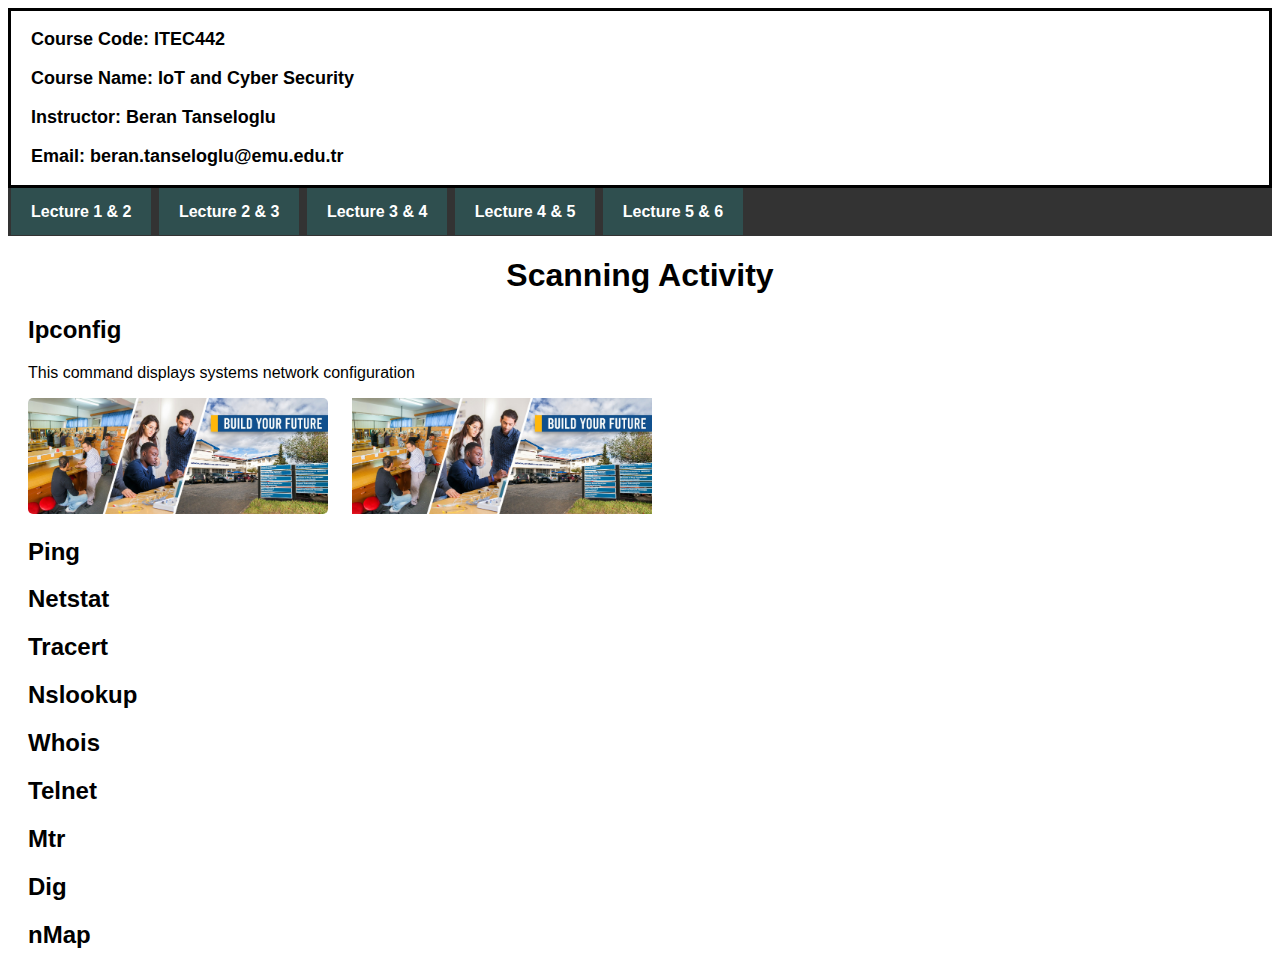
==== index.html @ a122c22b "add" ====
<!DOCTYPE html>
<html lang="en">

<head>
    <meta charset="UTF-8">
    <meta http-equiv="X-UA-Compatible" content="IE=edge">
    <meta name="viewport" content="width=device-width, initial-scale=1.0">
    <title>IoT and Security</title>
    <link rel="stylesheet" href="style.css">
</head>

<body>
    <div class="header">
        <p>Course Code: ITEC442</p>
        <p>Course Name: IoT and Cyber Security</p>
        <p>Instructor: Beran Tanseloglu</p>
        <p>Email: beran.tanseloglu@emu.edu.tr</p>
    </div>
    <div class="navbar">
        <ul>
            <li><a href="index.html"> Lecture 1 & 2</a></li>
            <li><a href="lecture2_3.html"> Lecture 2 & 3</a></li>
            <li><a href="lecture3_4.html"> Lecture 3 & 4</a></li>
            <li><a href="lecture4_5.html"> Lecture 4 & 5</a></li>
            <li><a href="lecture5_6.html"> Lecture 5 & 6</a></li>

        </ul>
    </div>



    <center><h1>Scanning Activity</h1></center>
    <h2>Ipconfig</h2>
    <p>This command displays systems network configuration</p>
    
    <img id="myImg" src="a.jpeg" alt="Snow" style="width:100%;max-width:300px">
    <img id="myIm" src="a.jpeg" alt="Snow" style="width:100%;max-width:300px">

    <h2>Ping</h2>

    <h2>Netstat</h2>

    <h2>Tracert</h2>

    <h2>Nslookup</h2>

    <h2>Whois</h2>

    <h2>Telnet</h2>

    <h2>Mtr</h2>

    <h2>Dig</h2>

    <h2>nMap</h2>

    <!-- The Modal -->
    <div id="myModal" class="modal">
        <span class="close">&times;</span>
        <img class="modal-content" id="img01">
        <div id="caption"></div>
    </div>

    <script>
        // Get the modal
        var modal = document.getElementById("myModal");

        // Get the image and insert it inside the modal - use its "alt" text as a caption
        var img = document.getElementById("myImg");
        var img1 = document.getElementById("myIm");
        var modalImg = document.getElementById("img01");
        var captionText = document.getElementById("caption");
        img.onclick = function () {
            modal.style.display = "block";
            modalImg.src = this.src;
            captionText.innerHTML = this.alt;
        }

        // Get the <span> element that closes the modal
        var span = document.getElementsByClassName("close")[0];

        // When the user clicks on <span> (x), close the modal
        span.onclick = function () {
            modal.style.display = "none";
        }
    </script>



</body>

</html>
---- style.css ----
body{
    background-color: #fff;
    font-family: Arial, Helvetica, sans-serif;
}

.header{
    text-align: left;
    border: solid;
    font-weight: bold;
    font-size: large;
}

h2{
    margin-left: 20px;
}

p {
    margin-left: 20px;
}

img {
    margin-left: 20px;
}

ul{
    list-style-type: none;
    margin: 0;
    padding: 0;
    overflow: hidden;
    background-color: #333;
    padding-top: 15px;
    padding-bottom: 15px;
    
    
}

ul li{
    display: inline;
    text-align: center;
   
   
}

li a{  
   color: #fff;
   text-decoration: none;
   font-weight: bold;
   margin-left: 3px;
   background-color: darkslategrey;
   padding: 15px 20px 15px 20px;
   
    
}

li a:hover{  
  color: gray;
  
  
   
}


    
#myImg {
  border-radius: 5px;
  cursor: pointer;
  transition: 0.3s;
}

#myImg:hover {opacity: 0.7;}

/* The Modal (background) */
.modal {
  display: none; /* Hidden by default */
  position: fixed; /* Stay in place */
  z-index: 1; /* Sit on top */
  padding-top: 100px; /* Location of the box */
  left: 0;
  top: 0;
  width: 100%; /* Full width */
  height: 100%; /* Full height */
  overflow: auto; /* Enable scroll if needed */
  background-color: rgb(0,0,0); /* Fallback color */
  background-color: rgba(0,0,0,0.9); /* Black w/ opacity */
}

/* Modal Content (image) */
.modal-content {
  margin: auto;
  display: block;
  width: 80%;
  max-width: 700px;
}

/* Caption of Modal Image */
#caption {
  margin: auto;
  display: block;
  width: 80%;
  max-width: 700px;
  text-align: center;
  color: #ccc;
  padding: 10px 0;
  height: 150px;
}

/* Add Animation */
.modal-content, #caption {  
  -webkit-animation-name: zoom;
  -webkit-animation-duration: 0.6s;
  animation-name: zoom;
  animation-duration: 0.6s;
}

@-webkit-keyframes zoom {
  from {-webkit-transform:scale(0)} 
  to {-webkit-transform:scale(1)}
}

@keyframes zoom {
  from {transform:scale(0)} 
  to {transform:scale(1)}
}

/* The Close Button */
.close {
  position: absolute;
  top: 15px;
  right: 35px;
  color: #f1f1f1;
  font-size: 40px;
  font-weight: bold;
  transition: 0.3s;
}

.close:hover,
.close:focus {
  color: #bbb;
  text-decoration: none;
  cursor: pointer;
}

/* 100% Image Width on Smaller Screens */
@media only screen and (max-width: 700px){
  .modal-content {
    width: 100%;
  }
}
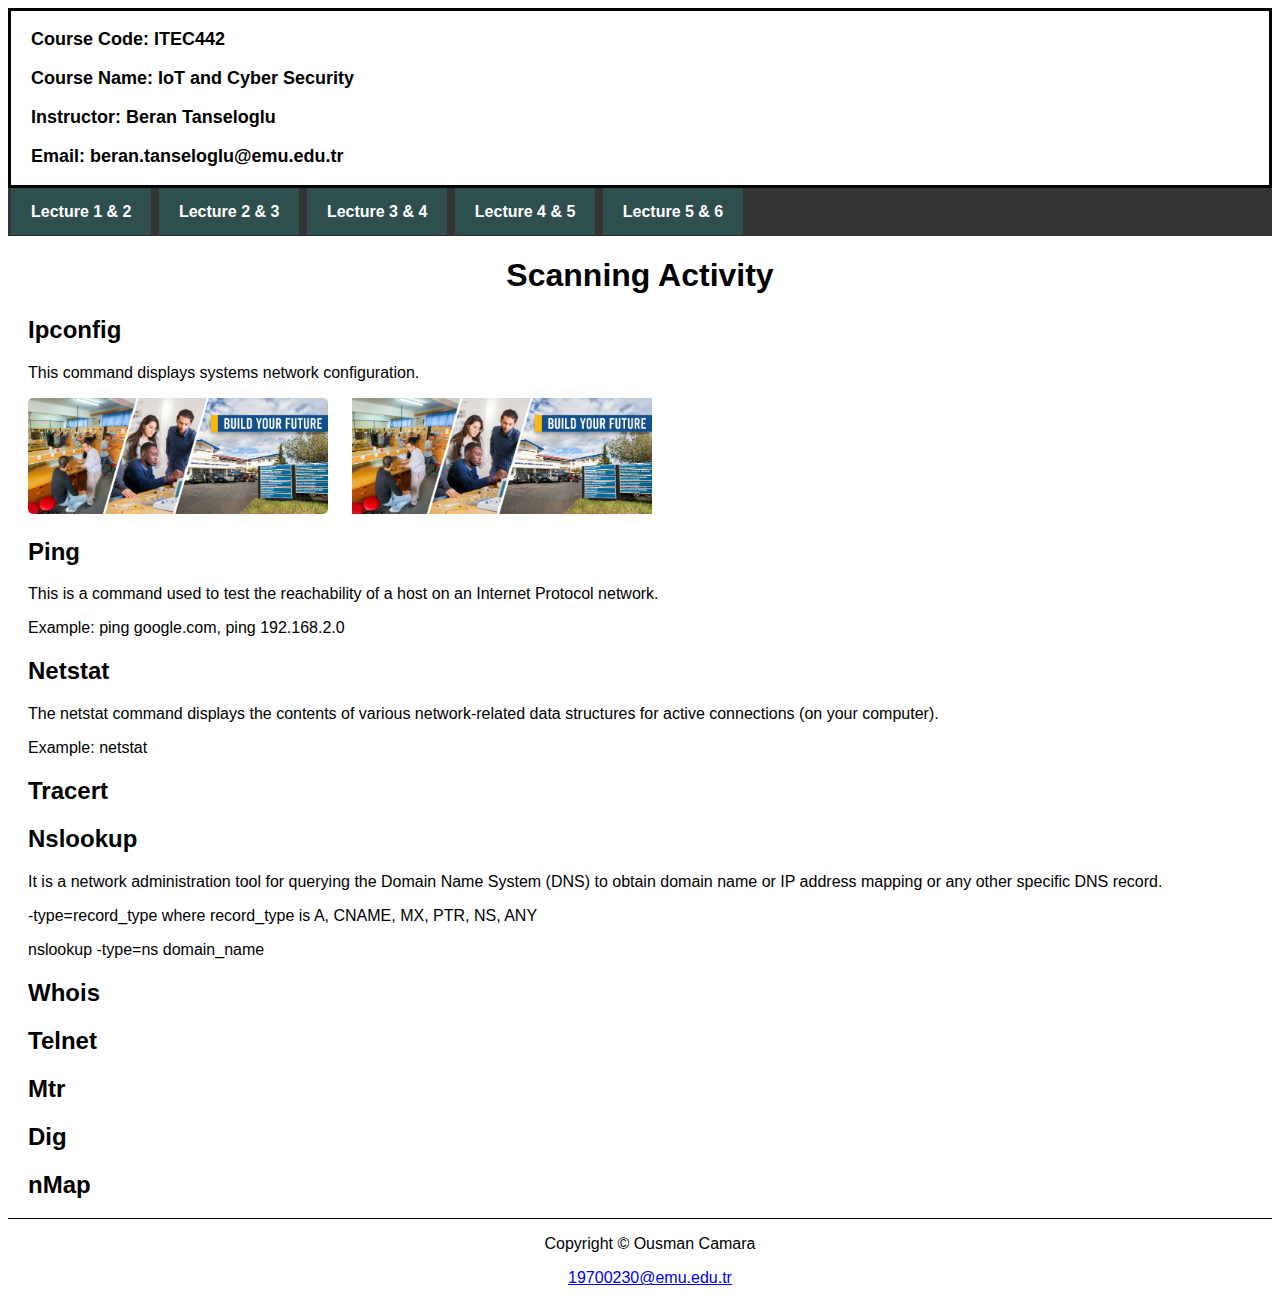
==== commit 3c98e7c7: "add" ====
--- a/index.html
+++ b/index.html
@@ -5,7 +5,7 @@
     <meta charset="UTF-8">
     <meta http-equiv="X-UA-Compatible" content="IE=edge">
     <meta name="viewport" content="width=device-width, initial-scale=1.0">
-    <title>IoT and Security</title>
+    <title>IoT and Cyber Security</title>
     <link rel="stylesheet" href="style.css">
 </head>
 
@@ -31,18 +31,25 @@
 
     <center><h1>Scanning Activity</h1></center>
     <h2>Ipconfig</h2>
-    <p>This command displays systems network configuration</p>
+    <p>This command displays systems network configuration.</p>
     
     <img id="myImg" src="a.jpeg" alt="Snow" style="width:100%;max-width:300px">
     <img id="myIm" src="a.jpeg" alt="Snow" style="width:100%;max-width:300px">
 
     <h2>Ping</h2>
+    <p> This is a command used to test the reachability of a host on an Internet Protocol network.</p>
+    <p>Example: ping google.com, ping 192.168.2.0</p>
 
     <h2>Netstat</h2>
+    <p>The netstat command displays the contents of various network-related data structures for active connections (on your computer).</p>
+    <p>Example: netstat</p>
 
     <h2>Tracert</h2>
 
     <h2>Nslookup</h2>
+    <p>It is a network administration tool for querying the Domain Name System (DNS) to obtain domain name or IP address mapping or any other specific DNS record.</p>
+    <p> -type=record_type where record_type is A, CNAME, MX, PTR, NS, ANY</p>
+    <p>nslookup -type=ns domain_name </p>
 
     <h2>Whois</h2>
 
@@ -54,12 +61,18 @@
 
     <h2>nMap</h2>
 
-    <!-- The Modal -->
+
     <div id="myModal" class="modal">
         <span class="close">&times;</span>
         <img class="modal-content" id="img01">
         <div id="caption"></div>
     </div>
+
+    <footer>
+        <center> <p> Copyright <span>&copy</span> Ousman Camara</p>
+<p><a href="mailto:19700230@emu.edu.tr"> 19700230@emu.edu.tr</a></p>
+        </center>
+    </footer>
 
     <script>
         // Get the modal
--- a/style.css
+++ b/style.css
@@ -20,6 +20,10 @@
 
 img {
     margin-left: 20px;
+}
+
+footer{
+  border-top: solid 1px;
 }
 
 ul{
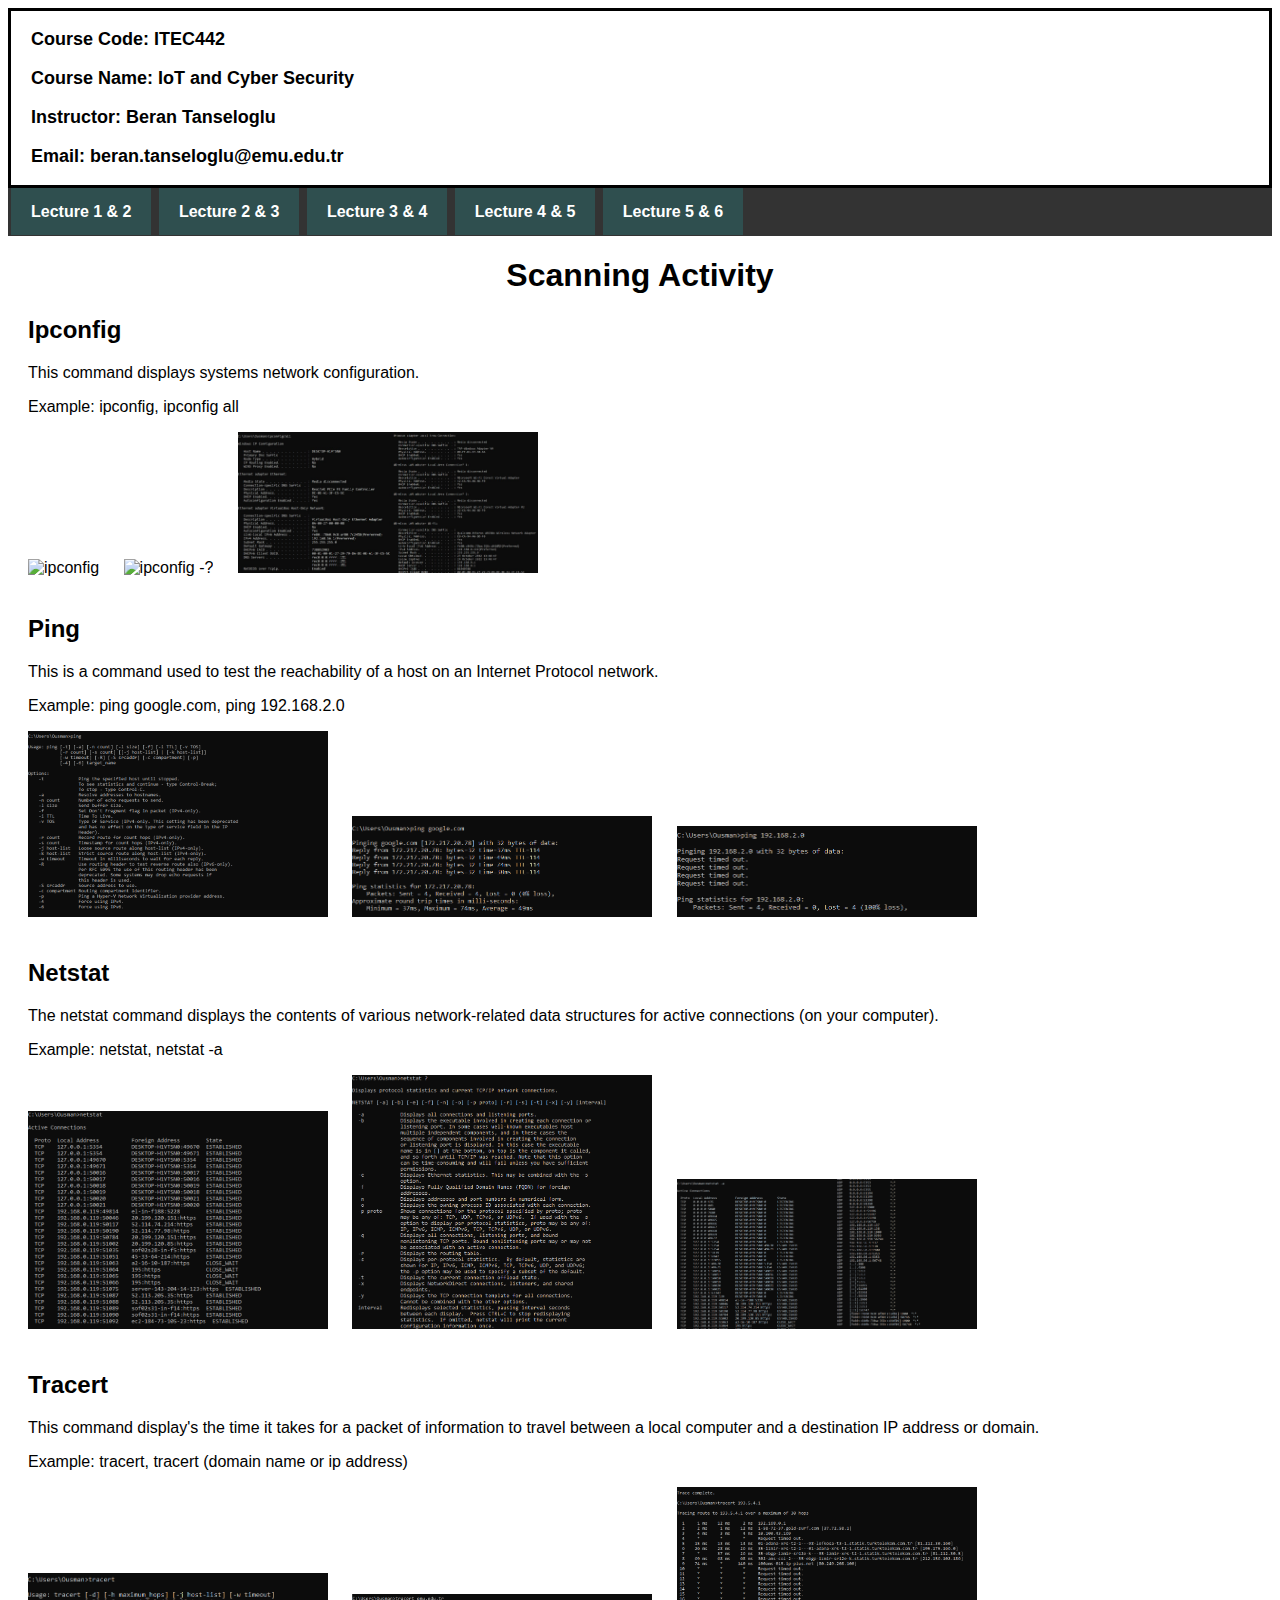
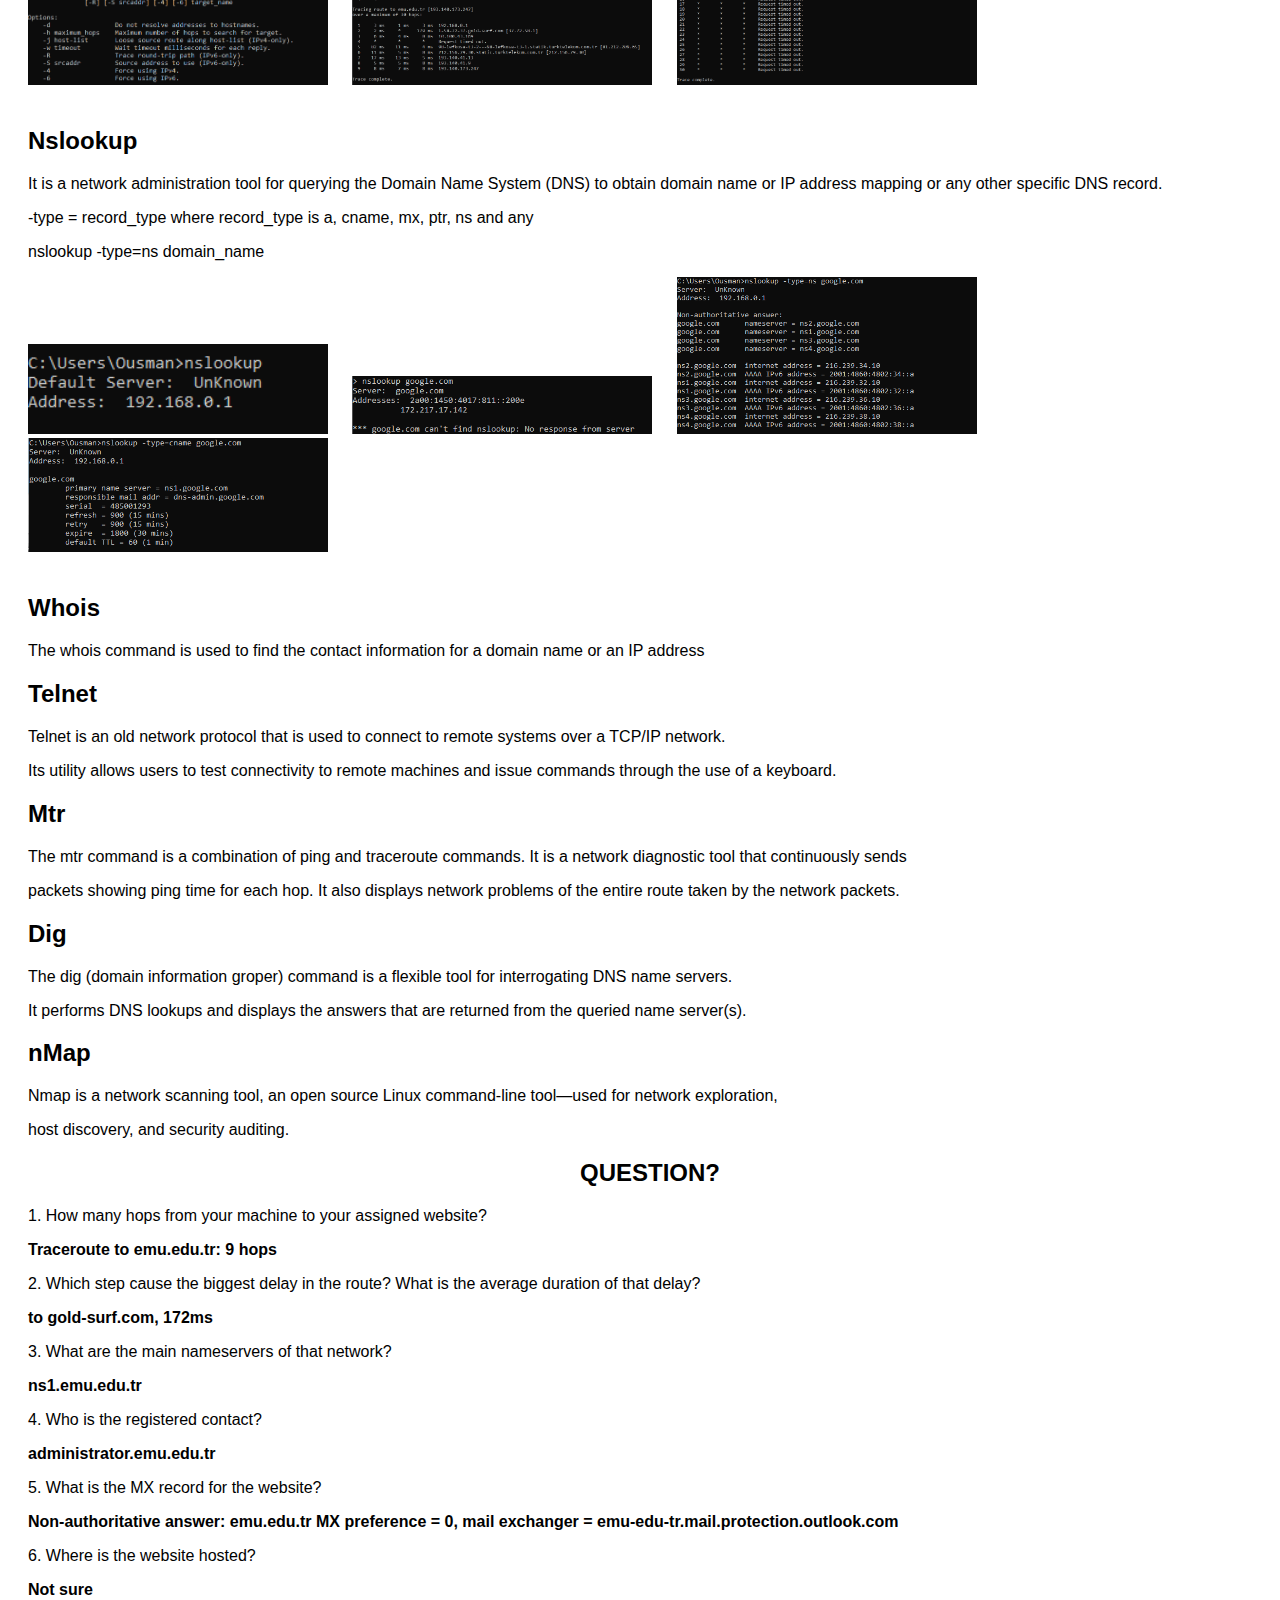
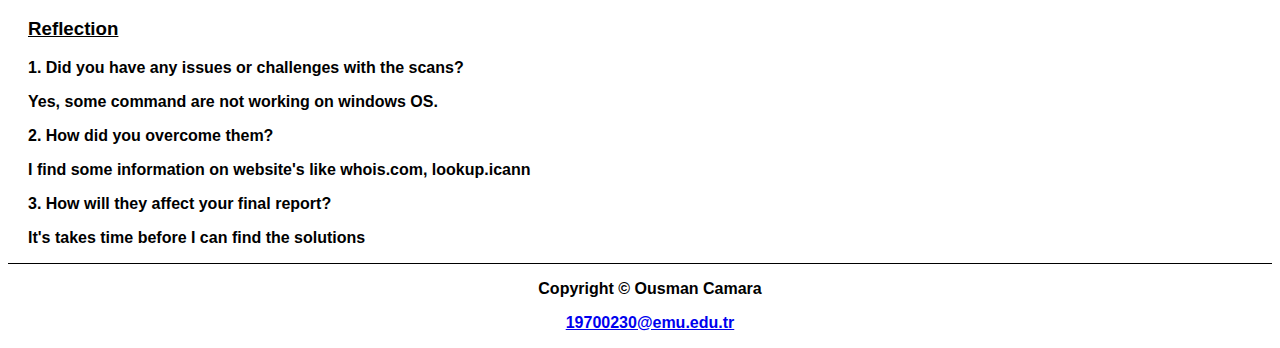
==== commit c009b420: "add" ====
--- a/index.html
+++ b/index.html
@@ -32,34 +32,86 @@
     <center><h1>Scanning Activity</h1></center>
     <h2>Ipconfig</h2>
     <p>This command displays systems network configuration.</p>
+    <p>Example: ipconfig, ipconfig all</p>
     
-    <img id="myImg" src="a.jpeg" alt="Snow" style="width:100%;max-width:300px">
-    <img id="myIm" src="a.jpeg" alt="Snow" style="width:100%;max-width:300px">
+    <img id="myImg1" src="img/Ipconfig.png" alt="ipconfig" style="width:100%;max-width:300px">
+    <img id="myImg2" src="img/Ipconfig-.png" alt="ipconfig -?" style="width:100%;max-width:300px">
+    <img id="myImg3" src="img/ipall.jpg" alt="ipconfig all" style="width:100%;max-width:300px"><br><br>
 
     <h2>Ping</h2>
     <p> This is a command used to test the reachability of a host on an Internet Protocol network.</p>
     <p>Example: ping google.com, ping 192.168.2.0</p>
 
+     <img id="myImg4" src="img/ping.png" alt="ping" style="width:100%;max-width:300px">
+    <img id="myImg5" src="img/ping_go.png" alt="ping google.com" style="width:100%;max-width:300px">
+    <img id="myImg6" src="img/ping192.png" alt="ping 192.168.2.0" style="width:100%;max-width:300px"><br><br>
+
     <h2>Netstat</h2>
     <p>The netstat command displays the contents of various network-related data structures for active connections (on your computer).</p>
-    <p>Example: netstat</p>
+    <p>Example: netstat, netstat -a</p>
+
+     <img id="myImg7" src="img/netstat.png" alt="netstat" style="width:100%;max-width:300px">
+    <img id="myImg8" src="img/netstat_q.png" alt="netstat ?" style="width:100%;max-width:300px">
+    <img id="myImg9" src="img/netstata.png" alt="netstat -a" style="width:100%;max-width:300px"><br><br>
+
 
     <h2>Tracert</h2>
+    <p> This command display's the time it takes for a packet of information to travel between a local computer and a destination IP address or domain.</p>
+    <p>Example: tracert, tracert (domain name or ip address)</p>
+
+     <img id="myImg10" src="img/tracert.png" alt="tracert" style="width:100%;max-width:300px">
+    <img id="myImg11" src="img/tracertemu.png" alt="tracert emu.edu.tr" style="width:100%;max-width:300px">
+    <img id="myImg12" src="img/tracert193.png" alt="tracert 193.5.4.1" style="width:100%;max-width:300px"><br><br>
 
     <h2>Nslookup</h2>
     <p>It is a network administration tool for querying the Domain Name System (DNS) to obtain domain name or IP address mapping or any other specific DNS record.</p>
-    <p> -type=record_type where record_type is A, CNAME, MX, PTR, NS, ANY</p>
+    <p>-type = record_type where record_type is a, cname, mx, ptr, ns and any</p>
     <p>nslookup -type=ns domain_name </p>
 
+     <img id="myImg13" src="img/nslookup.png" alt="nslookup" style="width:100%;max-width:300px">
+    <img id="myImg14" src="img/nsgoogle.png" alt="nslookup google.com" style="width:100%;max-width:300px">
+    <img id="myImg15" src="img/ns_nsgoo.png" alt="nslookup -type=ns google.com" style="width:100%;max-width:300px">
+    <img id="myImg16" src="img/nscname.png" alt="nslookup -type=cname google.com" style="width:100%;max-width:300px"><br><br>
+
     <h2>Whois</h2>
+    <p>The whois command is used to find the contact information for a domain name or an IP address</p>
 
     <h2>Telnet</h2>
+    <p>Telnet is an old network protocol that is used to connect to remote systems over a TCP/IP network. </p><p>Its utility allows users to test connectivity to remote machines and issue commands through the use of a keyboard.</p>
 
     <h2>Mtr</h2>
+    <p>The mtr command is a combination of ping and traceroute commands. It is a network diagnostic tool that continuously sends </p><p>packets showing ping time for each hop. It also displays network problems of the entire route taken by the network packets.</p>
 
     <h2>Dig</h2>
+    <p>The dig (domain information groper) command is a flexible tool for interrogating DNS name servers.</p> <p>It performs DNS lookups and displays the answers that are returned from the queried name server(s).</p>
 
     <h2>nMap</h2>
+    <p>Nmap is a network scanning tool, an open source Linux command-line tool—used for network exploration,</p><p> host discovery, and security auditing.</p>
+
+    <center><h2>QUESTION?</h2></center>
+    <P>1.  How many hops from your machine to your assigned website?</P>
+<p><b>Traceroute to emu.edu.tr: 9 hops</b></p>
+<p>2.  Which step cause the biggest delay in the route? What is the average duration of that delay?</p>
+<p><b>to gold-surf.com, 172ms </b></p>
+
+<p>3.  What are the main nameservers of that network?</p>
+<p><b>ns1.emu.edu.tr</b></p>
+<p>4.  Who is the registered contact?</p>
+<p><b>administrator.emu.edu.tr</b></p>
+<p>5.  What is the MX record for the website?</p>
+<p><b>Non-authoritative answer: emu.edu.tr      MX preference = 0, mail exchanger = emu-edu-tr.mail.protection.outlook.com</b></p>
+<p>6.  Where is the website hosted?</p>
+<p><b>Not sure</p>
+
+<h3><u>Reflection</u></h3>
+
+<p>1.  Did you have any issues or challenges with the scans?</p>
+<p><b>Yes, some command are not working on windows OS.</b></p>
+<p>2.  How did you overcome them?</p>
+<p><b>I find some information on website's like whois.com, lookup.icann </b></p>
+<p>3.  How will they affect your final report?
+    <p>It's takes time before I can find the solutions</p>
+
 
 
     <div id="myModal" class="modal">
@@ -78,21 +130,111 @@
         // Get the modal
         var modal = document.getElementById("myModal");
 
-        // Get the image and insert it inside the modal - use its "alt" text as a caption
-        var img = document.getElementById("myImg");
-        var img1 = document.getElementById("myIm");
+        var img1 = document.getElementById("myImg1");
+        var img2 = document.getElementById("myImg2");
+        var img3 = document.getElementById("myImg3");
+        var img4 = document.getElementById("myImg4");
+        var img5 = document.getElementById("myImg5");
+        var img6 = document.getElementById("myImg6");
+        var img7 = document.getElementById("myImg7");
+        var img8 = document.getElementById("myImg8");
+        var img9 = document.getElementById("myImg9");
+        var img10 = document.getElementById("myImg10");
+        var img11 = document.getElementById("myImg11");
+        var img12 = document.getElementById("myImg12");
+        var img13 = document.getElementById("myImg13");
+        var img14 = document.getElementById("myImg14");
+        var img15 = document.getElementById("myImg15");
+        var img16 = document.getElementById("myImg16");
+
         var modalImg = document.getElementById("img01");
         var captionText = document.getElementById("caption");
-        img.onclick = function () {
-            modal.style.display = "block";
-            modalImg.src = this.src;
-            captionText.innerHTML = this.alt;
-        }
-
-        // Get the <span> element that closes the modal
+        img1.onclick = function () {
+            modal.style.display = "block";
+            modalImg.src = this.src;
+            captionText.innerHTML = this.alt;
+        }
+
+         img2.onclick = function () {
+            modal.style.display = "block";
+            modalImg.src = this.src;
+            captionText.innerHTML = this.alt;
+        }
+
+         img3.onclick = function () {
+            modal.style.display = "block";
+            modalImg.src = this.src;
+            captionText.innerHTML = this.alt;
+        }
+          img4.onclick = function () {
+            modal.style.display = "block";
+            modalImg.src = this.src;
+            captionText.innerHTML = this.alt;
+        }
+          img5.onclick = function () {
+            modal.style.display = "block";
+            modalImg.src = this.src;
+            captionText.innerHTML = this.alt;
+        }
+          img6.onclick = function () {
+            modal.style.display = "block";
+            modalImg.src = this.src;
+            captionText.innerHTML = this.alt;
+        }
+          img7.onclick = function () {
+            modal.style.display = "block";
+            modalImg.src = this.src;
+            captionText.innerHTML = this.alt;
+        }
+          img8.onclick = function () {
+            modal.style.display = "block";
+            modalImg.src = this.src;
+            captionText.innerHTML = this.alt;
+        }
+          img9.onclick = function () {
+            modal.style.display = "block";
+            modalImg.src = this.src;
+            captionText.innerHTML = this.alt;
+        }
+          img10.onclick = function () {
+            modal.style.display = "block";
+            modalImg.src = this.src;
+            captionText.innerHTML = this.alt;
+        }
+          img11.onclick = function () {
+            modal.style.display = "block";
+            modalImg.src = this.src;
+            captionText.innerHTML = this.alt;
+        }
+          img12.onclick = function () {
+            modal.style.display = "block";
+            modalImg.src = this.src;
+            captionText.innerHTML = this.alt;
+        }
+          img13.onclick = function () {
+            modal.style.display = "block";
+            modalImg.src = this.src;
+            captionText.innerHTML = this.alt;
+        }
+          img14.onclick = function () {
+            modal.style.display = "block";
+            modalImg.src = this.src;
+            captionText.innerHTML = this.alt;
+        }
+          img15.onclick = function () {
+            modal.style.display = "block";
+            modalImg.src = this.src;
+            captionText.innerHTML = this.alt;
+        }
+          img16.onclick = function () {
+            modal.style.display = "block";
+            modalImg.src = this.src;
+            captionText.innerHTML = this.alt;
+        }
+
         var span = document.getElementsByClassName("close")[0];
 
-        // When the user clicks on <span> (x), close the modal
+        
         span.onclick = function () {
             modal.style.display = "none";
         }
--- a/style.css
+++ b/style.css
@@ -10,7 +10,7 @@
     font-size: large;
 }
 
-h2{
+h2, h3{
     margin-left: 20px;
 }
 
@@ -73,42 +73,42 @@
 
 #myImg:hover {opacity: 0.7;}
 
-/* The Modal (background) */
 .modal {
-  display: none; /* Hidden by default */
-  position: fixed; /* Stay in place */
-  z-index: 1; /* Sit on top */
-  padding-top: 100px; /* Location of the box */
+  display: none; 
+  position: fixed; 
+  z-index: 1; 
+  padding-top: 100px; 
   left: 0;
   top: 0;
-  width: 100%; /* Full width */
-  height: 100%; /* Full height */
-  overflow: auto; /* Enable scroll if needed */
-  background-color: rgb(0,0,0); /* Fallback color */
-  background-color: rgba(0,0,0,0.9); /* Black w/ opacity */
+  width: 100%; 
+  height: 100%; 
+  overflow: auto; 
+  background-color: rgb(150,10,0); 
+  background-color: rgba(200,200,200); 
 }
 
-/* Modal Content (image) */
+
 .modal-content {
   margin: auto;
   display: block;
-  width: 80%;
+  width: 100%;
   max-width: 700px;
 }
 
-/* Caption of Modal Image */
+
 #caption {
   margin: auto;
   display: block;
   width: 80%;
   max-width: 700px;
   text-align: center;
-  color: #ccc;
+  color: black;
+  font-weight: bold;
   padding: 10px 0;
-  height: 150px;
+  height: 250px;
 }
 
-/* Add Animation */
+
 .modal-content, #caption {  
   -webkit-animation-name: zoom;
   -webkit-animation-duration: 0.6s;
@@ -126,12 +126,12 @@
   to {transform:scale(1)}
 }
 
-/* The Close Button */
+
 .close {
   position: absolute;
   top: 15px;
   right: 35px;
-  color: #f1f1f1;
+  color: black;
   font-size: 40px;
   font-weight: bold;
   transition: 0.3s;
@@ -144,7 +144,7 @@
   cursor: pointer;
 }
 
-/* 100% Image Width on Smaller Screens */
+
 @media only screen and (max-width: 700px){
   .modal-content {
     width: 100%;
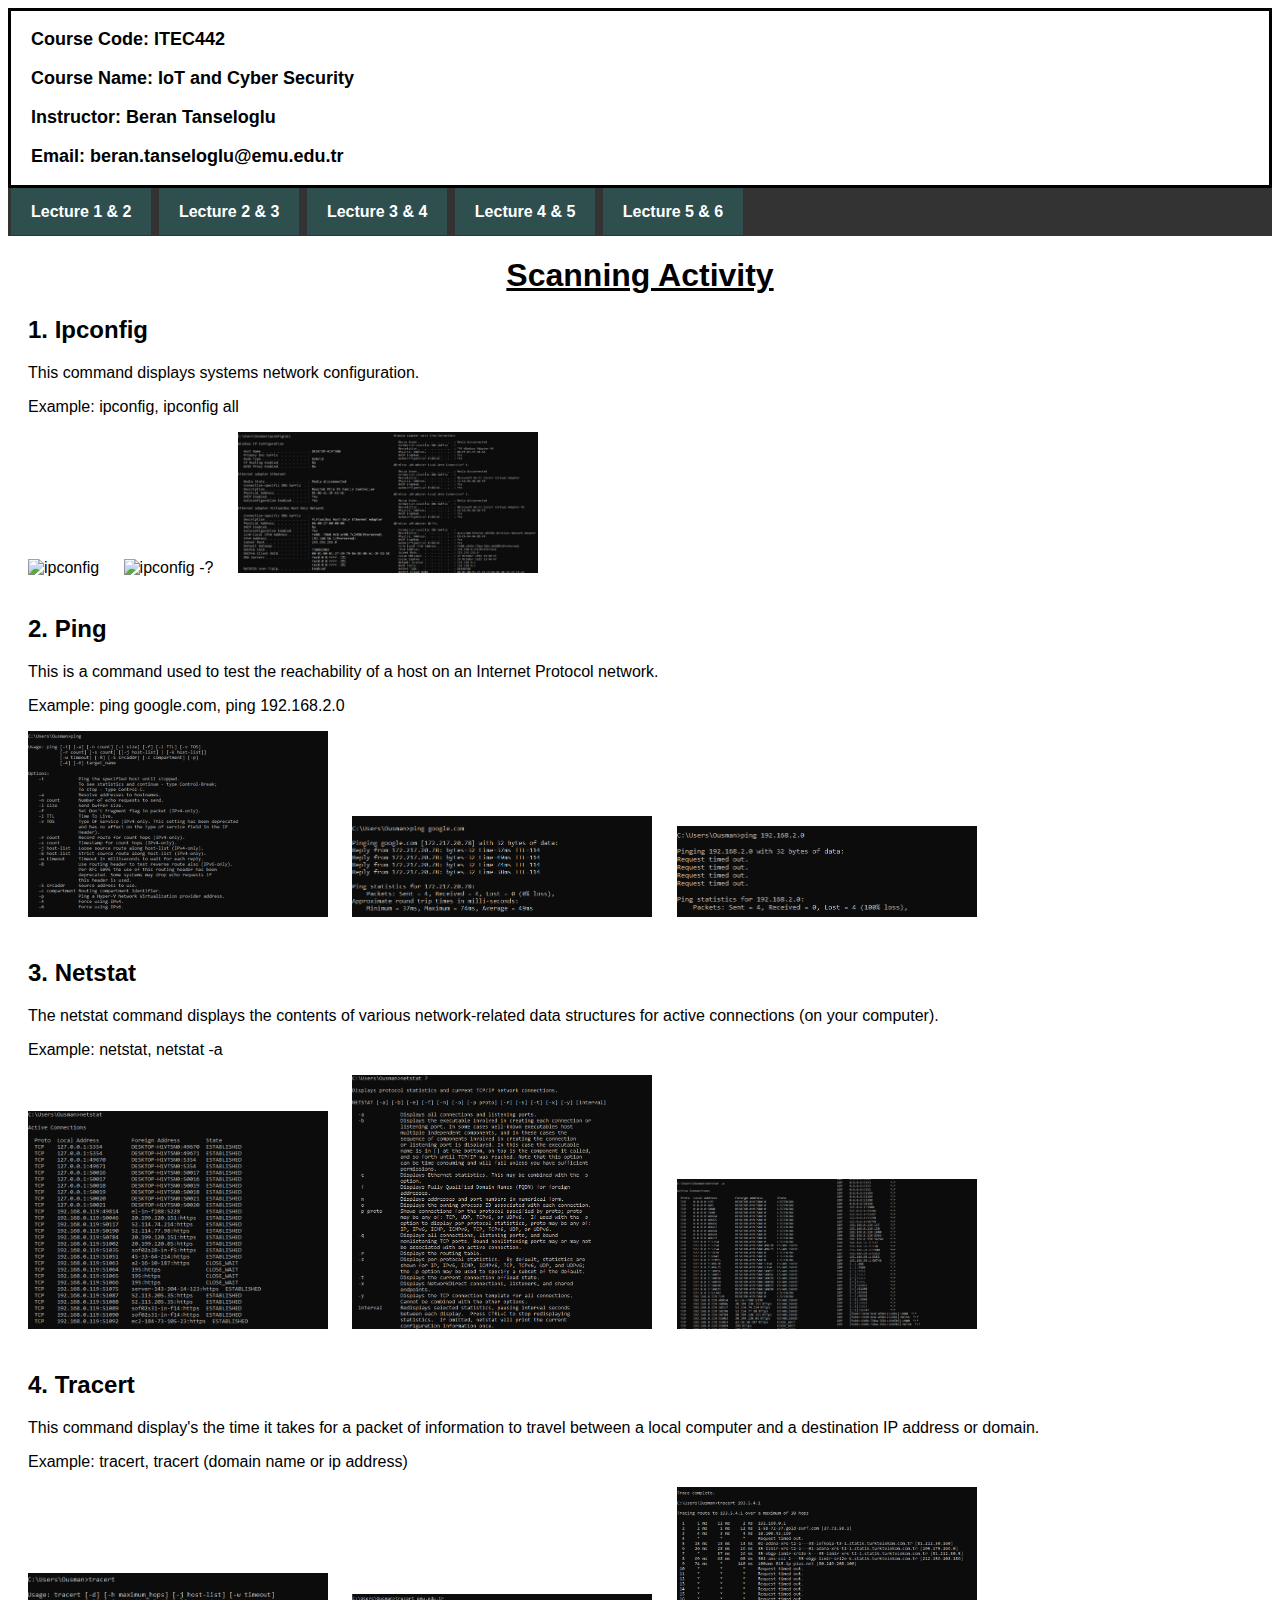
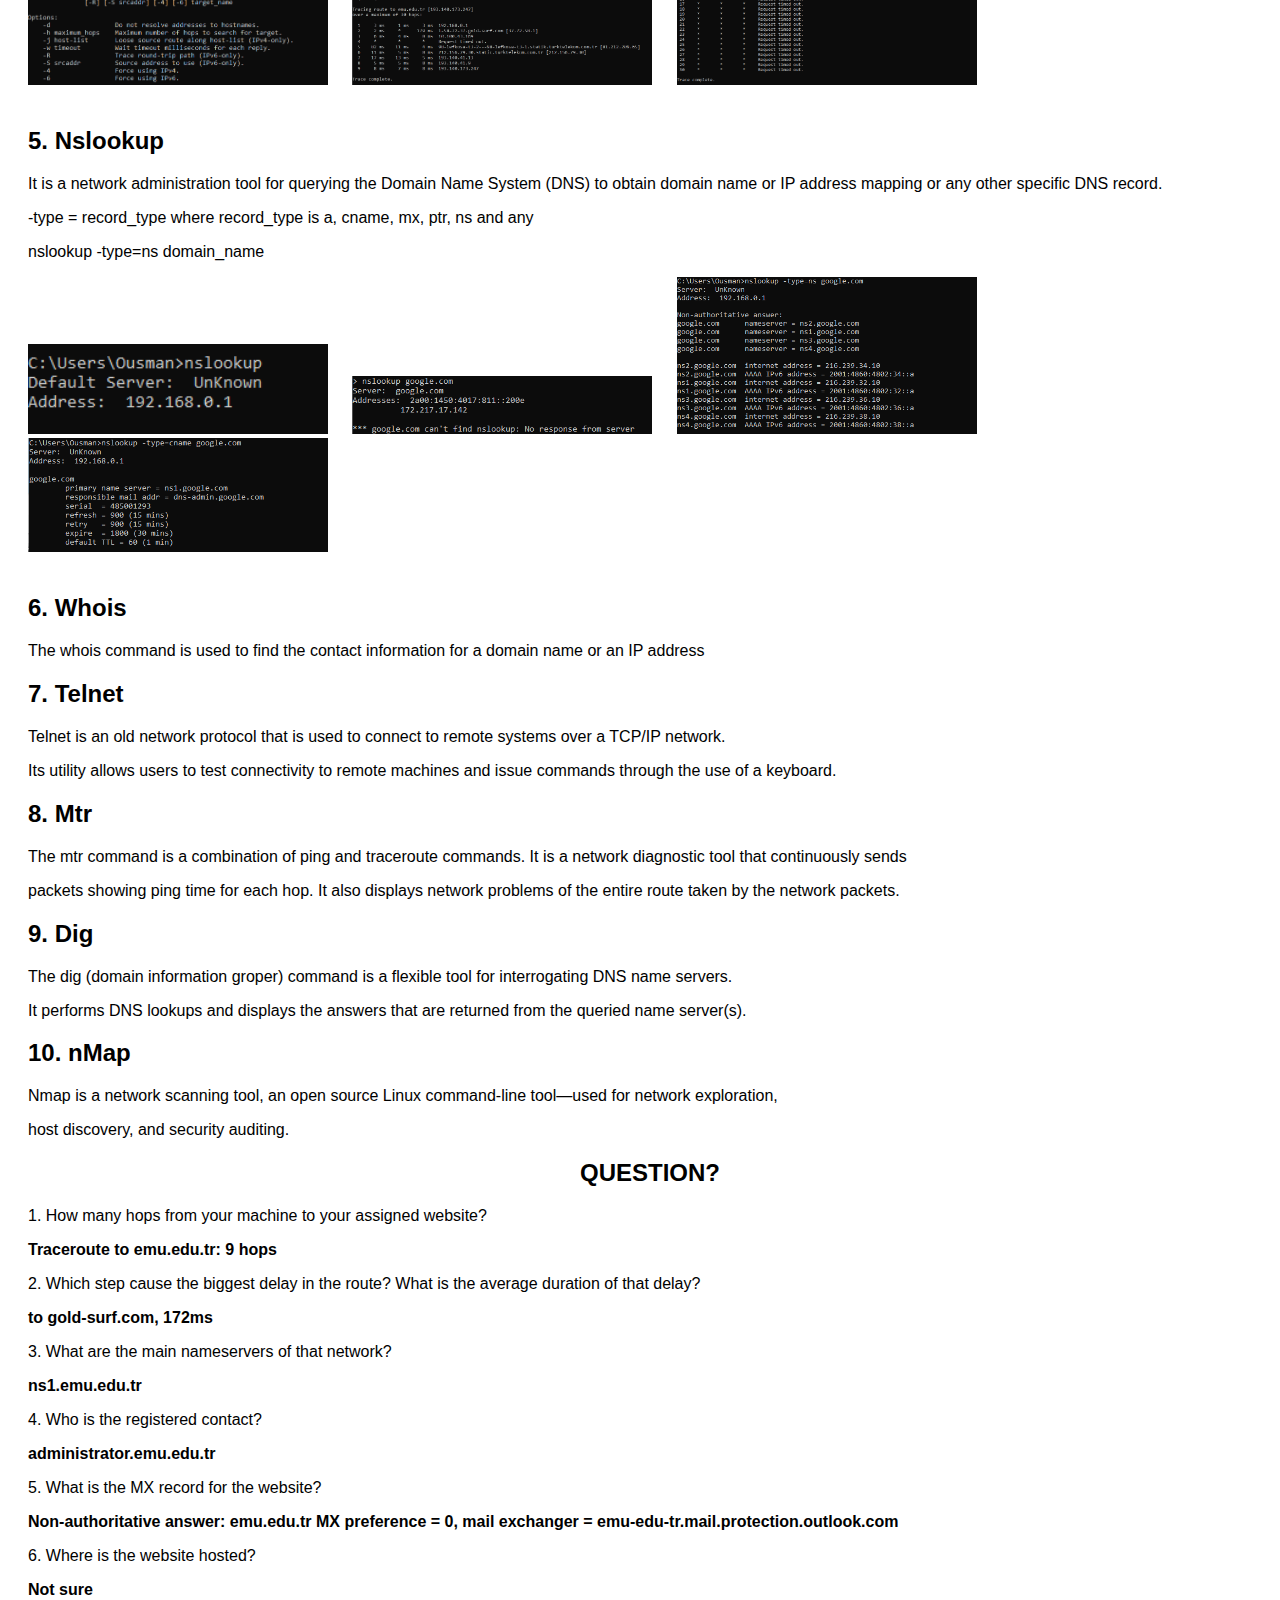
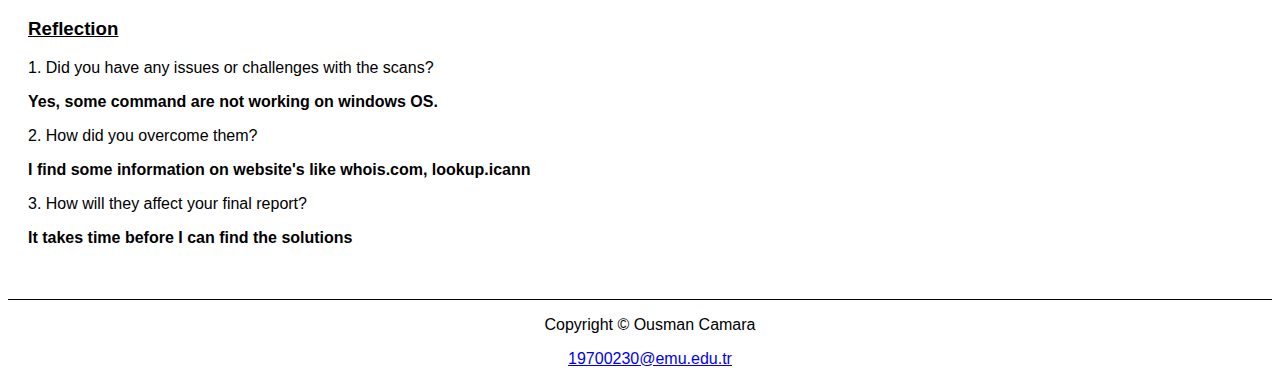
==== commit 51432b33: "add" ====
--- a/index.html
+++ b/index.html
@@ -29,8 +29,8 @@
 
 
 
-    <center><h1>Scanning Activity</h1></center>
-    <h2>Ipconfig</h2>
+    <center><h1><u>Scanning Activity</u></h1></center>
+    <h2>1. Ipconfig</h2>
     <p>This command displays systems network configuration.</p>
     <p>Example: ipconfig, ipconfig all</p>
     
@@ -38,7 +38,7 @@
     <img id="myImg2" src="img/Ipconfig-.png" alt="ipconfig -?" style="width:100%;max-width:300px">
     <img id="myImg3" src="img/ipall.jpg" alt="ipconfig all" style="width:100%;max-width:300px"><br><br>
 
-    <h2>Ping</h2>
+    <h2>2. Ping</h2>
     <p> This is a command used to test the reachability of a host on an Internet Protocol network.</p>
     <p>Example: ping google.com, ping 192.168.2.0</p>
 
@@ -46,7 +46,7 @@
     <img id="myImg5" src="img/ping_go.png" alt="ping google.com" style="width:100%;max-width:300px">
     <img id="myImg6" src="img/ping192.png" alt="ping 192.168.2.0" style="width:100%;max-width:300px"><br><br>
 
-    <h2>Netstat</h2>
+    <h2>3. Netstat</h2>
     <p>The netstat command displays the contents of various network-related data structures for active connections (on your computer).</p>
     <p>Example: netstat, netstat -a</p>
 
@@ -55,7 +55,7 @@
     <img id="myImg9" src="img/netstata.png" alt="netstat -a" style="width:100%;max-width:300px"><br><br>
 
 
-    <h2>Tracert</h2>
+    <h2>4. Tracert</h2>
     <p> This command display's the time it takes for a packet of information to travel between a local computer and a destination IP address or domain.</p>
     <p>Example: tracert, tracert (domain name or ip address)</p>
 
@@ -63,7 +63,7 @@
     <img id="myImg11" src="img/tracertemu.png" alt="tracert emu.edu.tr" style="width:100%;max-width:300px">
     <img id="myImg12" src="img/tracert193.png" alt="tracert 193.5.4.1" style="width:100%;max-width:300px"><br><br>
 
-    <h2>Nslookup</h2>
+    <h2>5. Nslookup</h2>
     <p>It is a network administration tool for querying the Domain Name System (DNS) to obtain domain name or IP address mapping or any other specific DNS record.</p>
     <p>-type = record_type where record_type is a, cname, mx, ptr, ns and any</p>
     <p>nslookup -type=ns domain_name </p>
@@ -73,19 +73,19 @@
     <img id="myImg15" src="img/ns_nsgoo.png" alt="nslookup -type=ns google.com" style="width:100%;max-width:300px">
     <img id="myImg16" src="img/nscname.png" alt="nslookup -type=cname google.com" style="width:100%;max-width:300px"><br><br>
 
-    <h2>Whois</h2>
+    <h2>6. Whois</h2>
     <p>The whois command is used to find the contact information for a domain name or an IP address</p>
 
-    <h2>Telnet</h2>
+    <h2>7. Telnet</h2>
     <p>Telnet is an old network protocol that is used to connect to remote systems over a TCP/IP network. </p><p>Its utility allows users to test connectivity to remote machines and issue commands through the use of a keyboard.</p>
 
-    <h2>Mtr</h2>
+    <h2>8. Mtr</h2>
     <p>The mtr command is a combination of ping and traceroute commands. It is a network diagnostic tool that continuously sends </p><p>packets showing ping time for each hop. It also displays network problems of the entire route taken by the network packets.</p>
 
-    <h2>Dig</h2>
+    <h2>9. Dig</h2>
     <p>The dig (domain information groper) command is a flexible tool for interrogating DNS name servers.</p> <p>It performs DNS lookups and displays the answers that are returned from the queried name server(s).</p>
 
-    <h2>nMap</h2>
+    <h2>10. nMap</h2>
     <p>Nmap is a network scanning tool, an open source Linux command-line tool—used for network exploration,</p><p> host discovery, and security auditing.</p>
 
     <center><h2>QUESTION?</h2></center>
@@ -101,7 +101,7 @@
 <p>5.  What is the MX record for the website?</p>
 <p><b>Non-authoritative answer: emu.edu.tr      MX preference = 0, mail exchanger = emu-edu-tr.mail.protection.outlook.com</b></p>
 <p>6.  Where is the website hosted?</p>
-<p><b>Not sure</p>
+<p><b>Not sure</b></p>
 
 <h3><u>Reflection</u></h3>
 
@@ -110,7 +110,8 @@
 <p>2.  How did you overcome them?</p>
 <p><b>I find some information on website's like whois.com, lookup.icann </b></p>
 <p>3.  How will they affect your final report?
-    <p>It's takes time before I can find the solutions</p>
+    <p><b>It takes time before I can find the solutions</b></p>
+    <br><br>
 
 
 
--- a/style.css
+++ b/style.css
@@ -15,7 +15,9 @@
 }
 
 p {
+  
     margin-left: 20px;
+    text-justify: inter-word;
 }
 
 img {
@@ -43,6 +45,12 @@
     text-align: center;
    
    
+}
+
+.dig{
+  padding-bottom: 15px;
+  line-height: 1.5;
+  text-align: justify;
 }
 
 li a{  
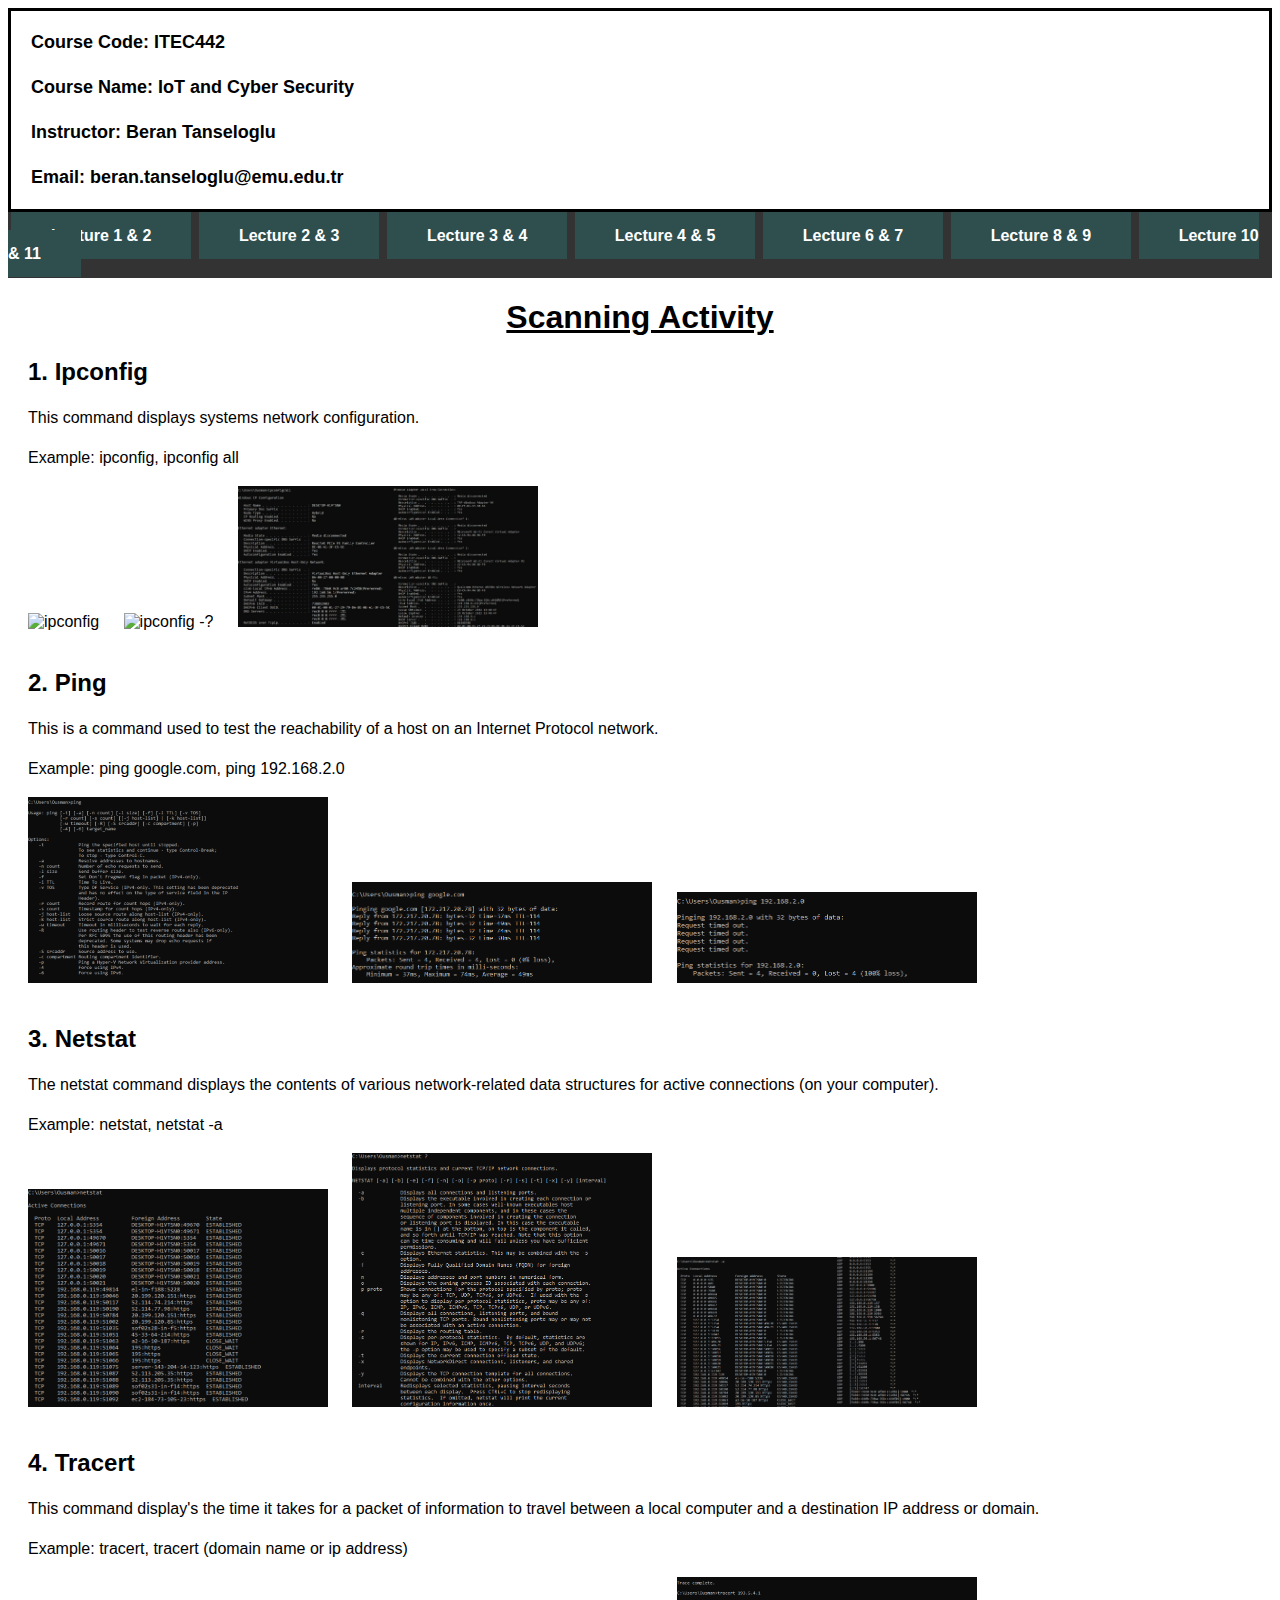
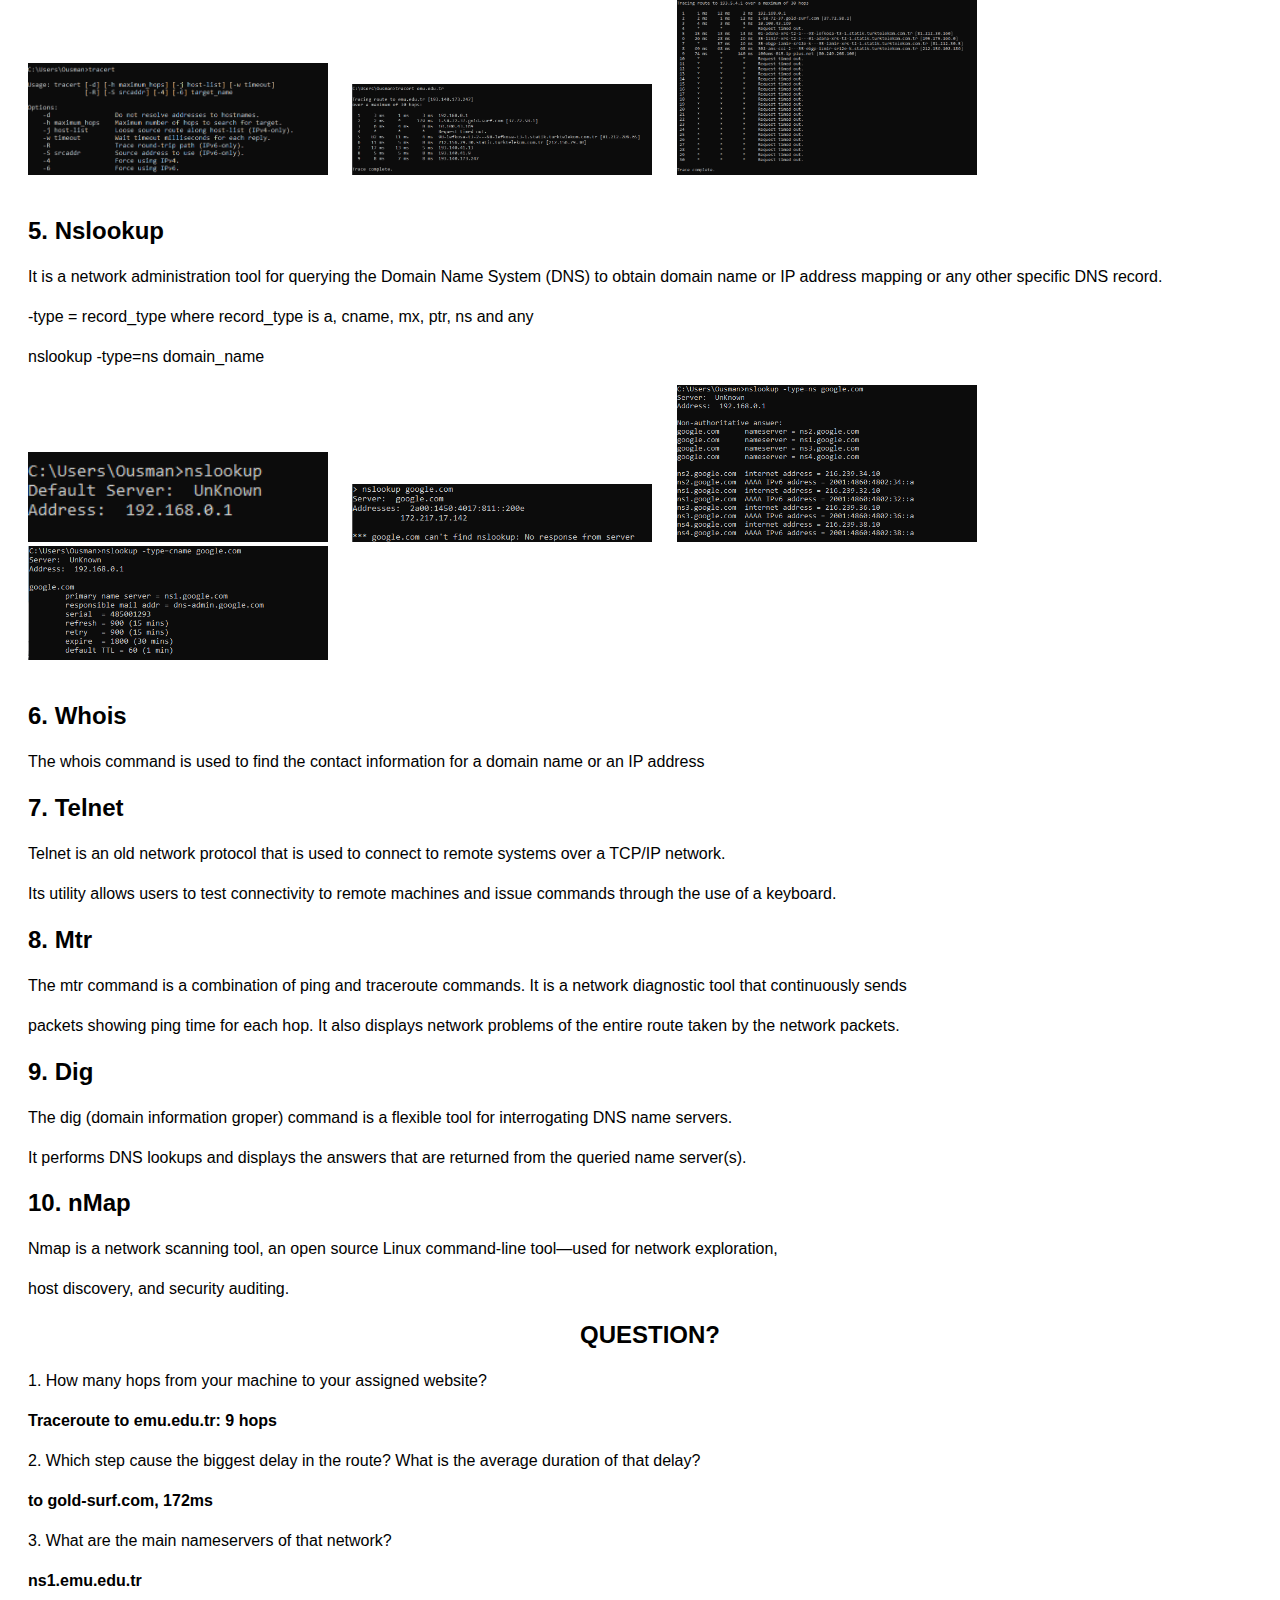
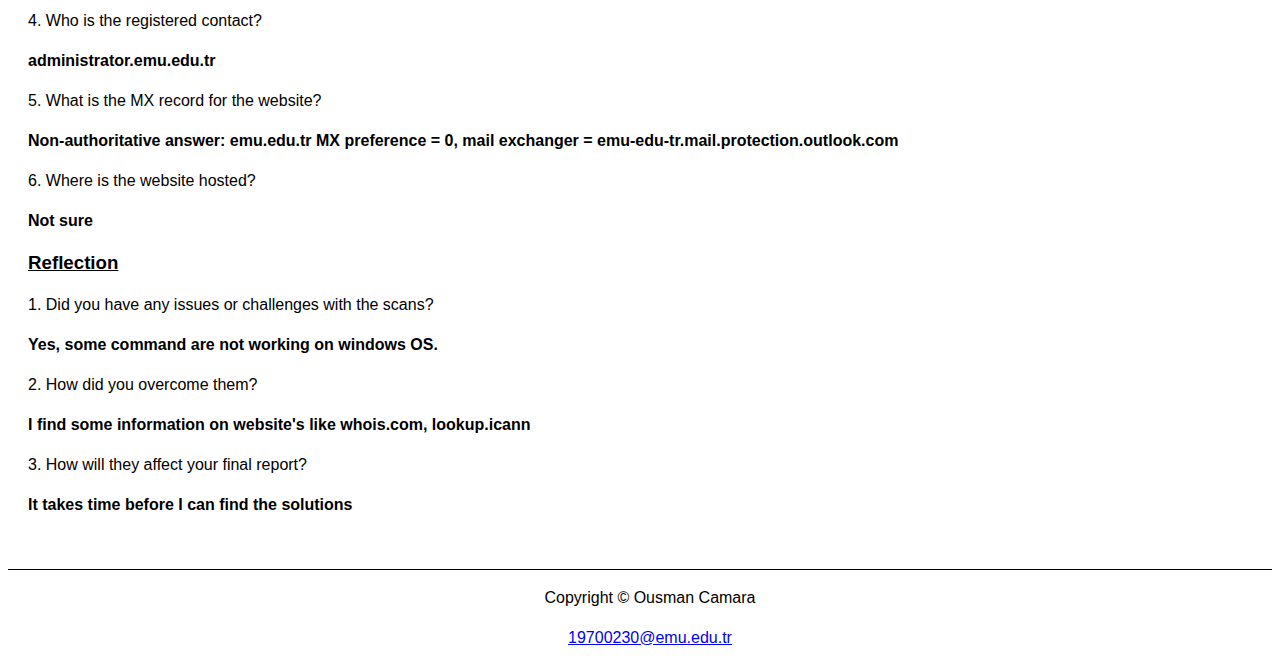
==== commit 6a848de2: "update" ====
--- a/index.html
+++ b/index.html
@@ -17,15 +17,17 @@
         <p>Email: beran.tanseloglu@emu.edu.tr</p>
     </div>
     <div class="navbar">
-        <ul>
-            <li><a href="index.html"> Lecture 1 & 2</a></li>
-            <li><a href="lecture2_3.html"> Lecture 2 & 3</a></li>
-            <li><a href="lecture3_4.html"> Lecture 3 & 4</a></li>
-            <li><a href="lecture4_5.html"> Lecture 4 & 5</a></li>
-            <li><a href="lecture5_6.html"> Lecture 5 & 6</a></li>
-
-        </ul>
-    </div>
+      <ul class="nav">
+          <li class="nli"><a href="index.html"> Lecture 1 & 2</a></li>
+          <li class="nli"><a href="lecture2_3.html"> Lecture 2 & 3</a></li>
+          <li class="nli"><a href="lecture3_4.html"> Lecture 3 & 4</a></li>
+          <li class="nli"><a href="lecture4_5.html"> Lecture 4 & 5</a></li>
+          <li class="nli"><a href="lecture6_7.html"> Lecture 6 & 7</a></li>
+          <li class="nli"><a href="lecture8_9.html"> Lecture 8 & 9</a></li>
+          <li class="nli"><a href="lecture10_11.html"> Lecture 10 & 11</a></li>
+
+      </ul>
+  </div>
 
 
 
--- a/style.css
+++ b/style.css
@@ -15,9 +15,25 @@
 }
 
 p {
-  
+    line-height: 1.5;
     margin-left: 20px;
     text-justify: inter-word;
+}
+
+.list {
+  line-height: 2.0;
+}
+
+table {
+  border-collapse: collapse;
+}
+
+table, th, td {
+  border: 1px solid black;
+}
+
+th, td {
+  padding: 10px;
 }
 
 img {
@@ -28,7 +44,7 @@
   border-top: solid 1px;
 }
 
-ul{
+.nav{
     list-style-type: none;
     margin: 0;
     padding: 0;
@@ -40,7 +56,7 @@
     
 }
 
-ul li{
+.nav li{
     display: inline;
     text-align: center;
    
@@ -53,23 +69,25 @@
   text-align: justify;
 }
 
-li a{  
+.nli a{  
    color: #fff;
    text-decoration: none;
    font-weight: bold;
    margin-left: 3px;
    background-color: darkslategrey;
-   padding: 15px 20px 15px 20px;
+   padding: 15px 40px 15px 40px;
    
     
 }
 
-li a:hover{  
+.nli a:hover{  
   color: gray;
   
   
    
 }
+
+
 
 
     
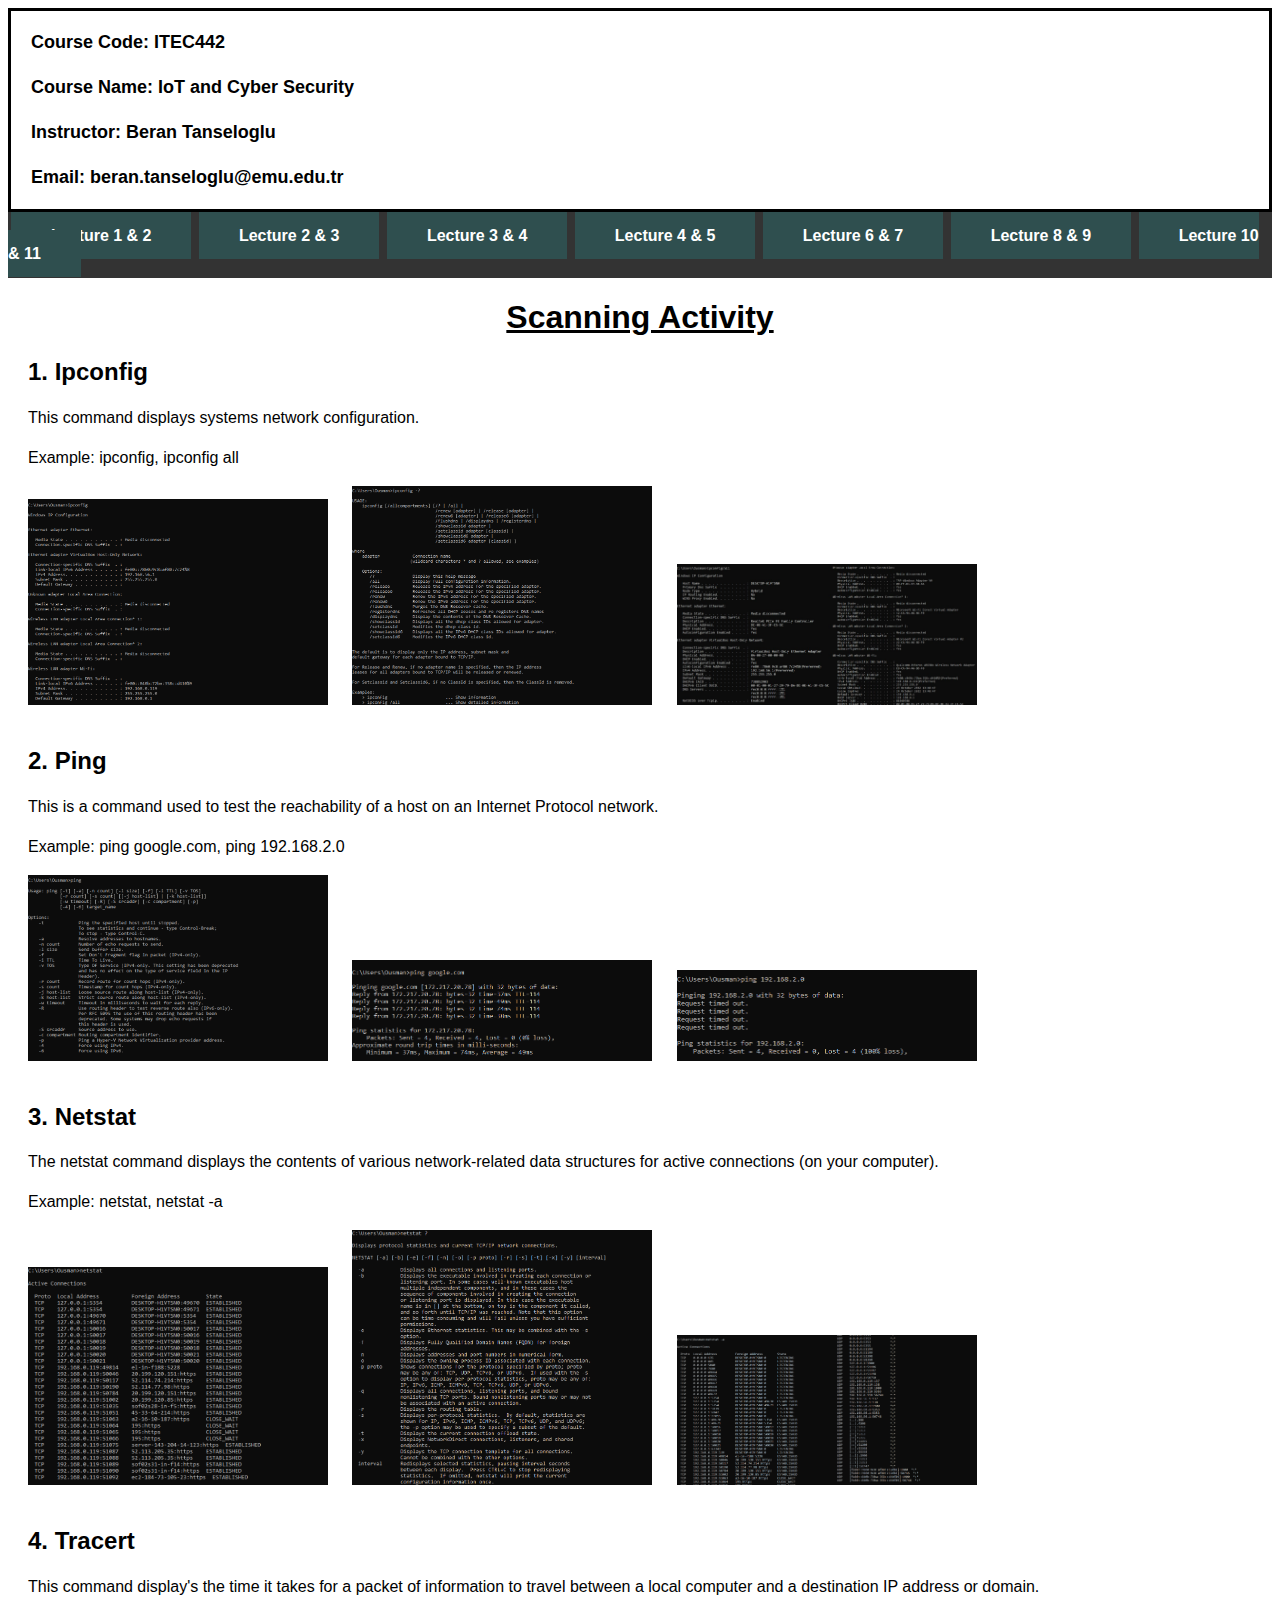
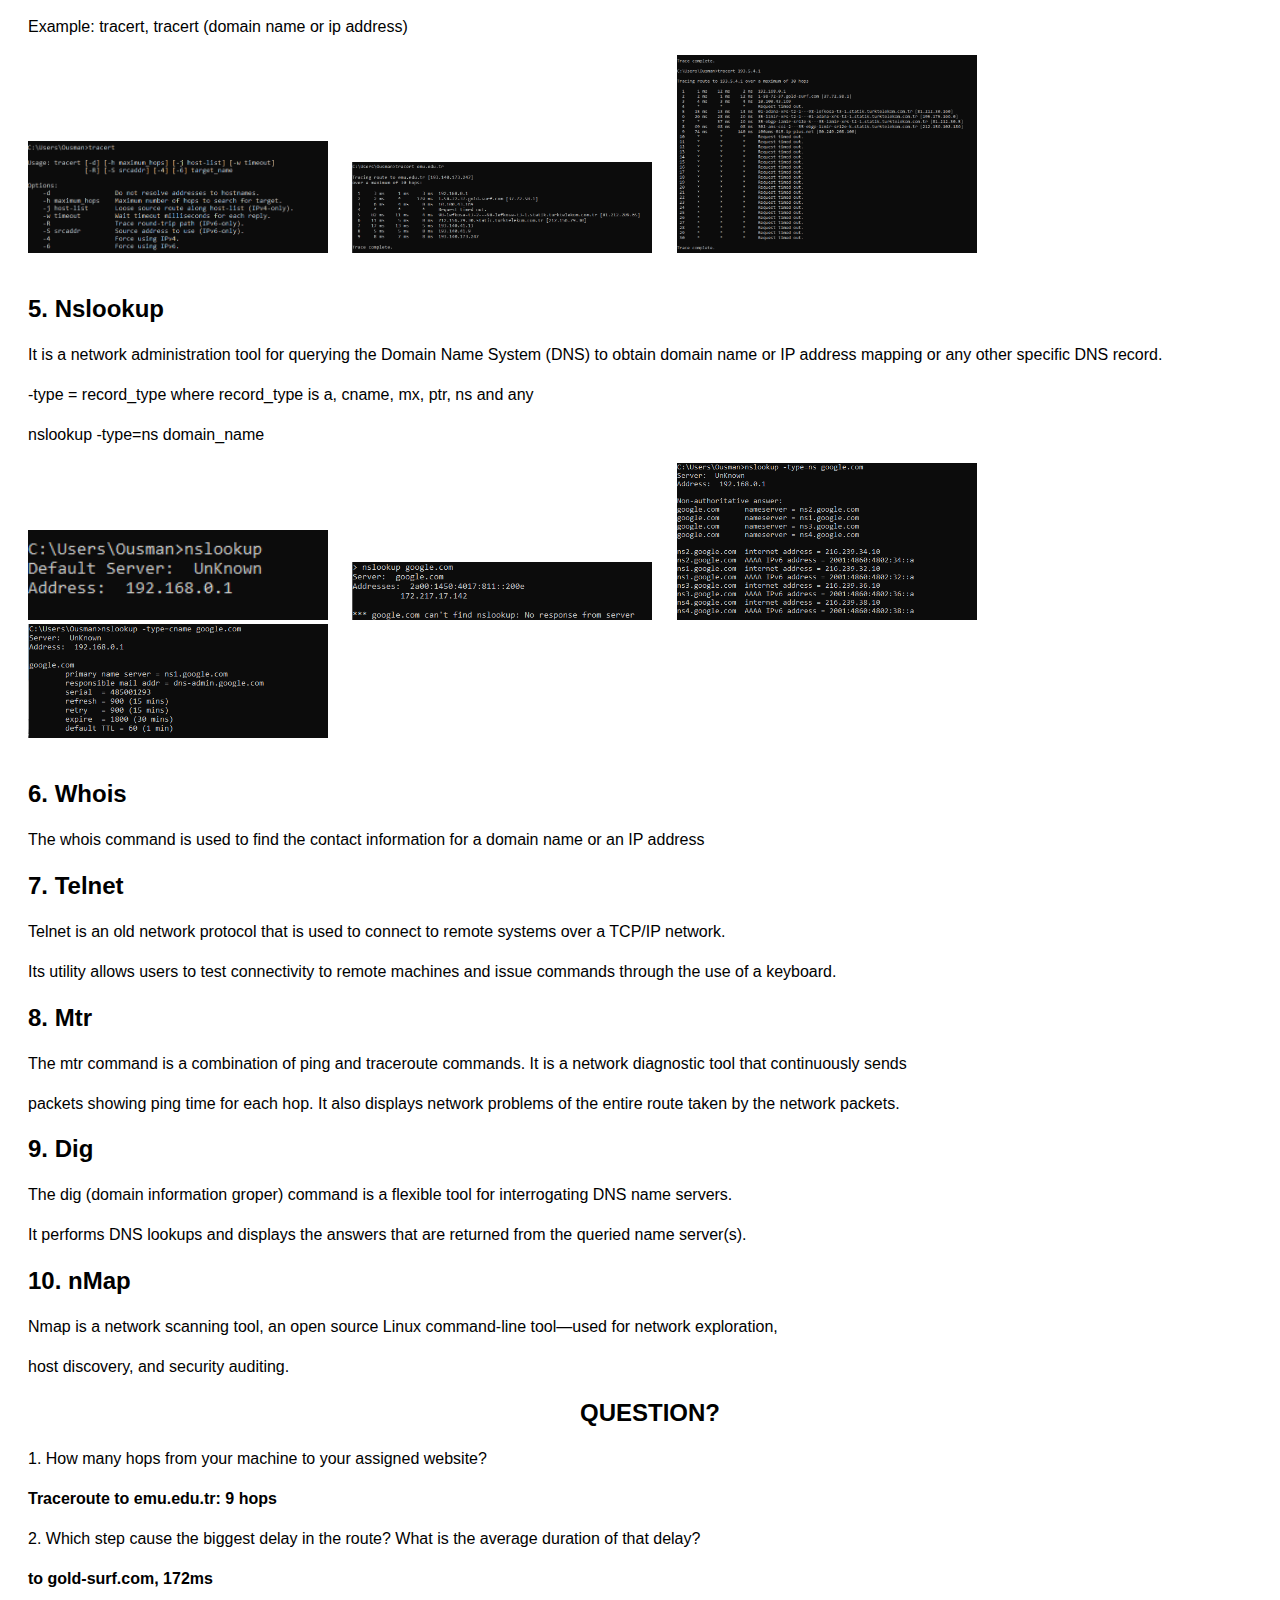
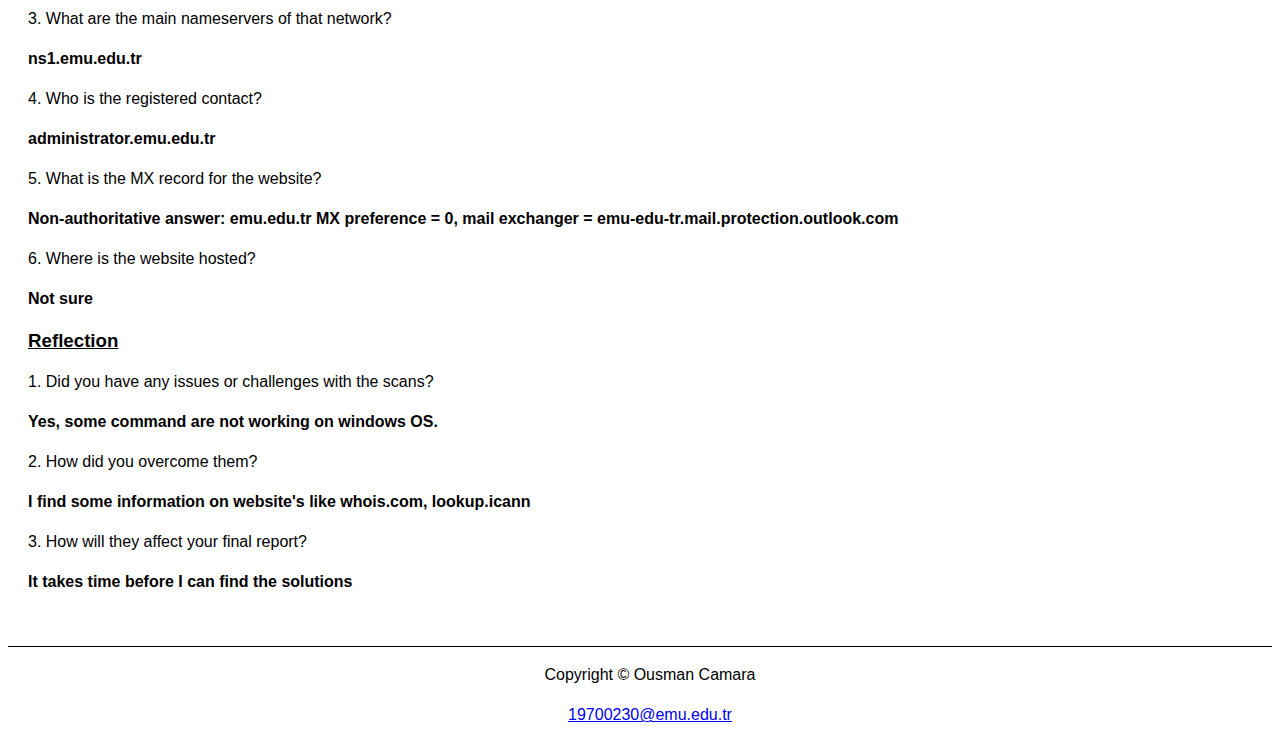
==== commit 7eecc05c: "update" ====
--- a/index.html
+++ b/index.html
@@ -36,8 +36,8 @@
     <p>This command displays systems network configuration.</p>
     <p>Example: ipconfig, ipconfig all</p>
     
-    <img id="myImg1" src="img/Ipconfig.png" alt="ipconfig" style="width:100%;max-width:300px">
-    <img id="myImg2" src="img/Ipconfig-.png" alt="ipconfig -?" style="width:100%;max-width:300px">
+    <img id="myImg1" src="img/ipc.png" alt="ipconfig" style="width:100%;max-width:300px">
+    <img id="myImg2" src="img/ipcon.png" alt="ipconfig -?" style="width:100%;max-width:300px">
     <img id="myImg3" src="img/ipall.jpg" alt="ipconfig all" style="width:100%;max-width:300px"><br><br>
 
     <h2>2. Ping</h2>
--- a/style.css
+++ b/style.css
@@ -44,6 +44,11 @@
   border-top: solid 1px;
 }
 
+.dash img{
+  width: 70%; 
+  height: 100%; 
+}
+
 .nav{
     list-style-type: none;
     margin: 0;
@@ -76,21 +81,14 @@
    margin-left: 3px;
    background-color: darkslategrey;
    padding: 15px 40px 15px 40px;
-   
-    
+      
 }
 
 .nli a:hover{  
   color: gray;
-  
-  
    
 }
-
-
-
-
-    
+  
 #myImg {
   border-radius: 5px;
   cursor: pointer;
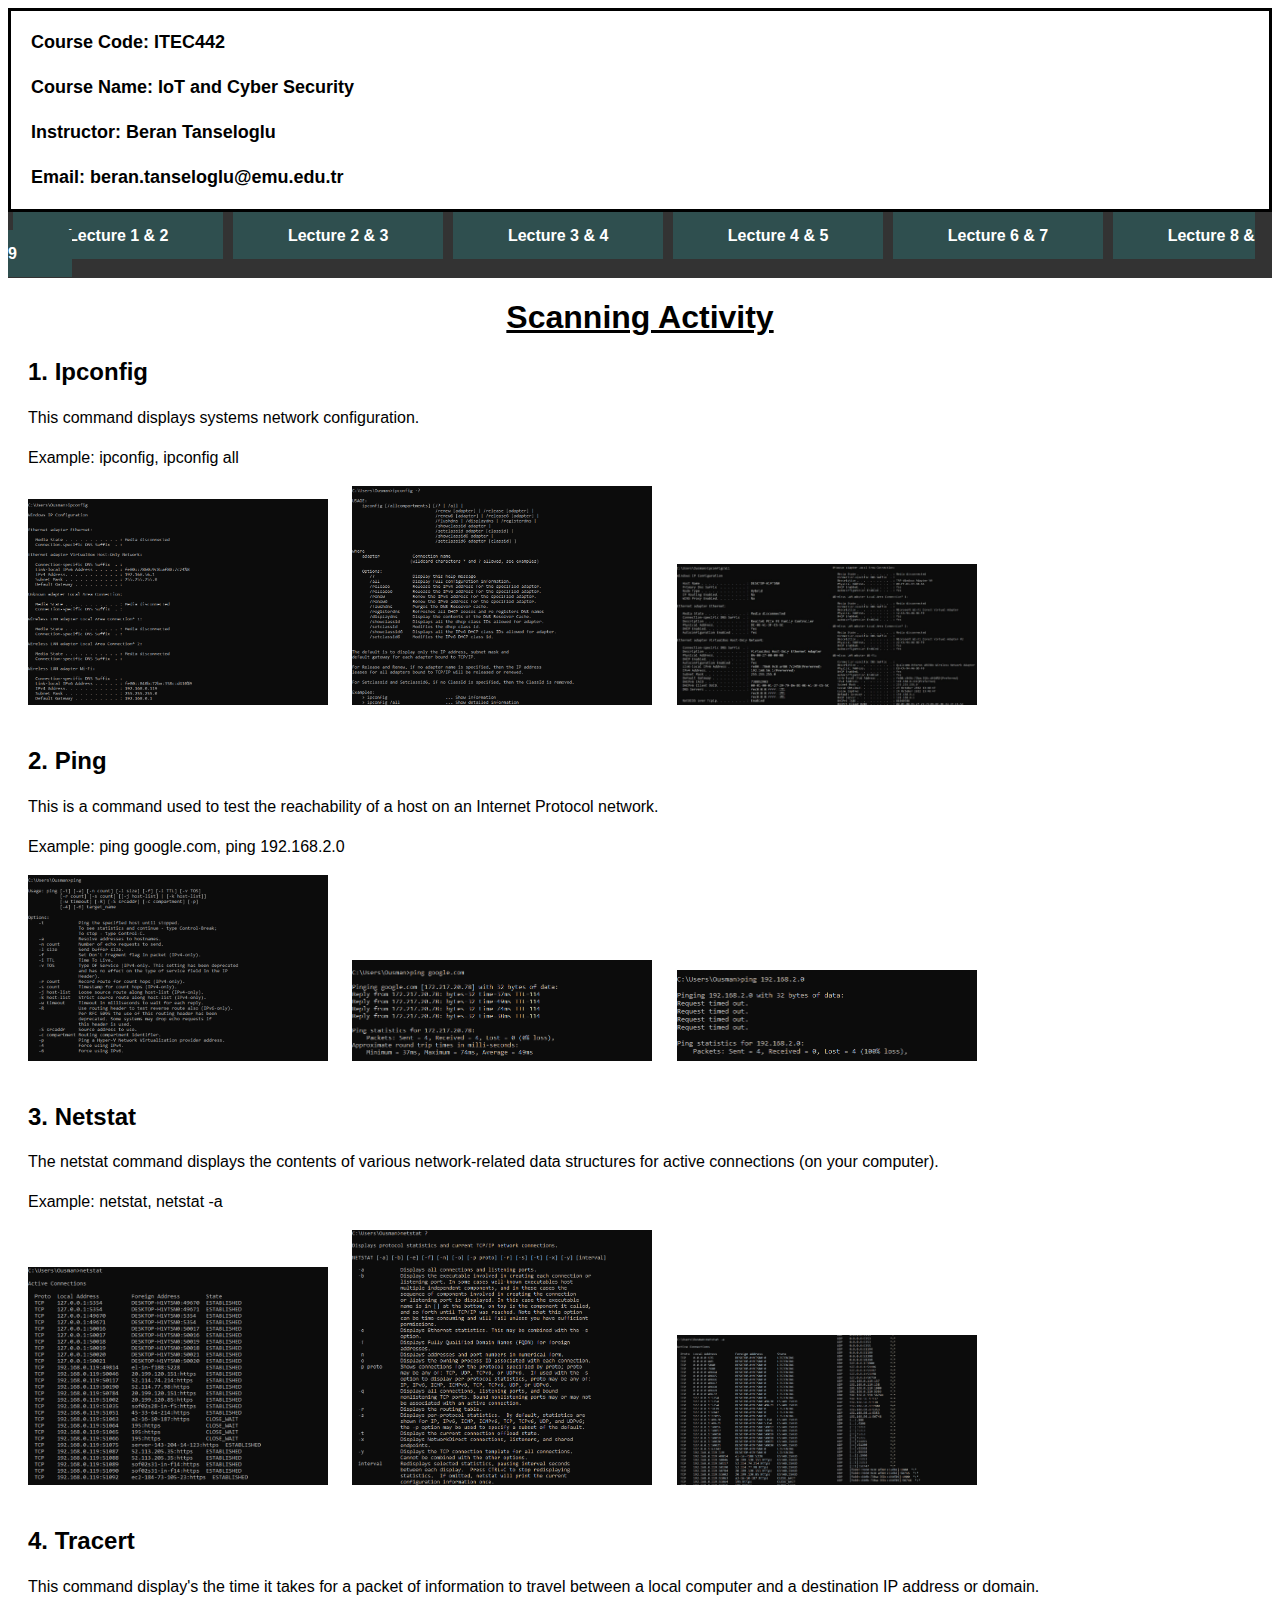
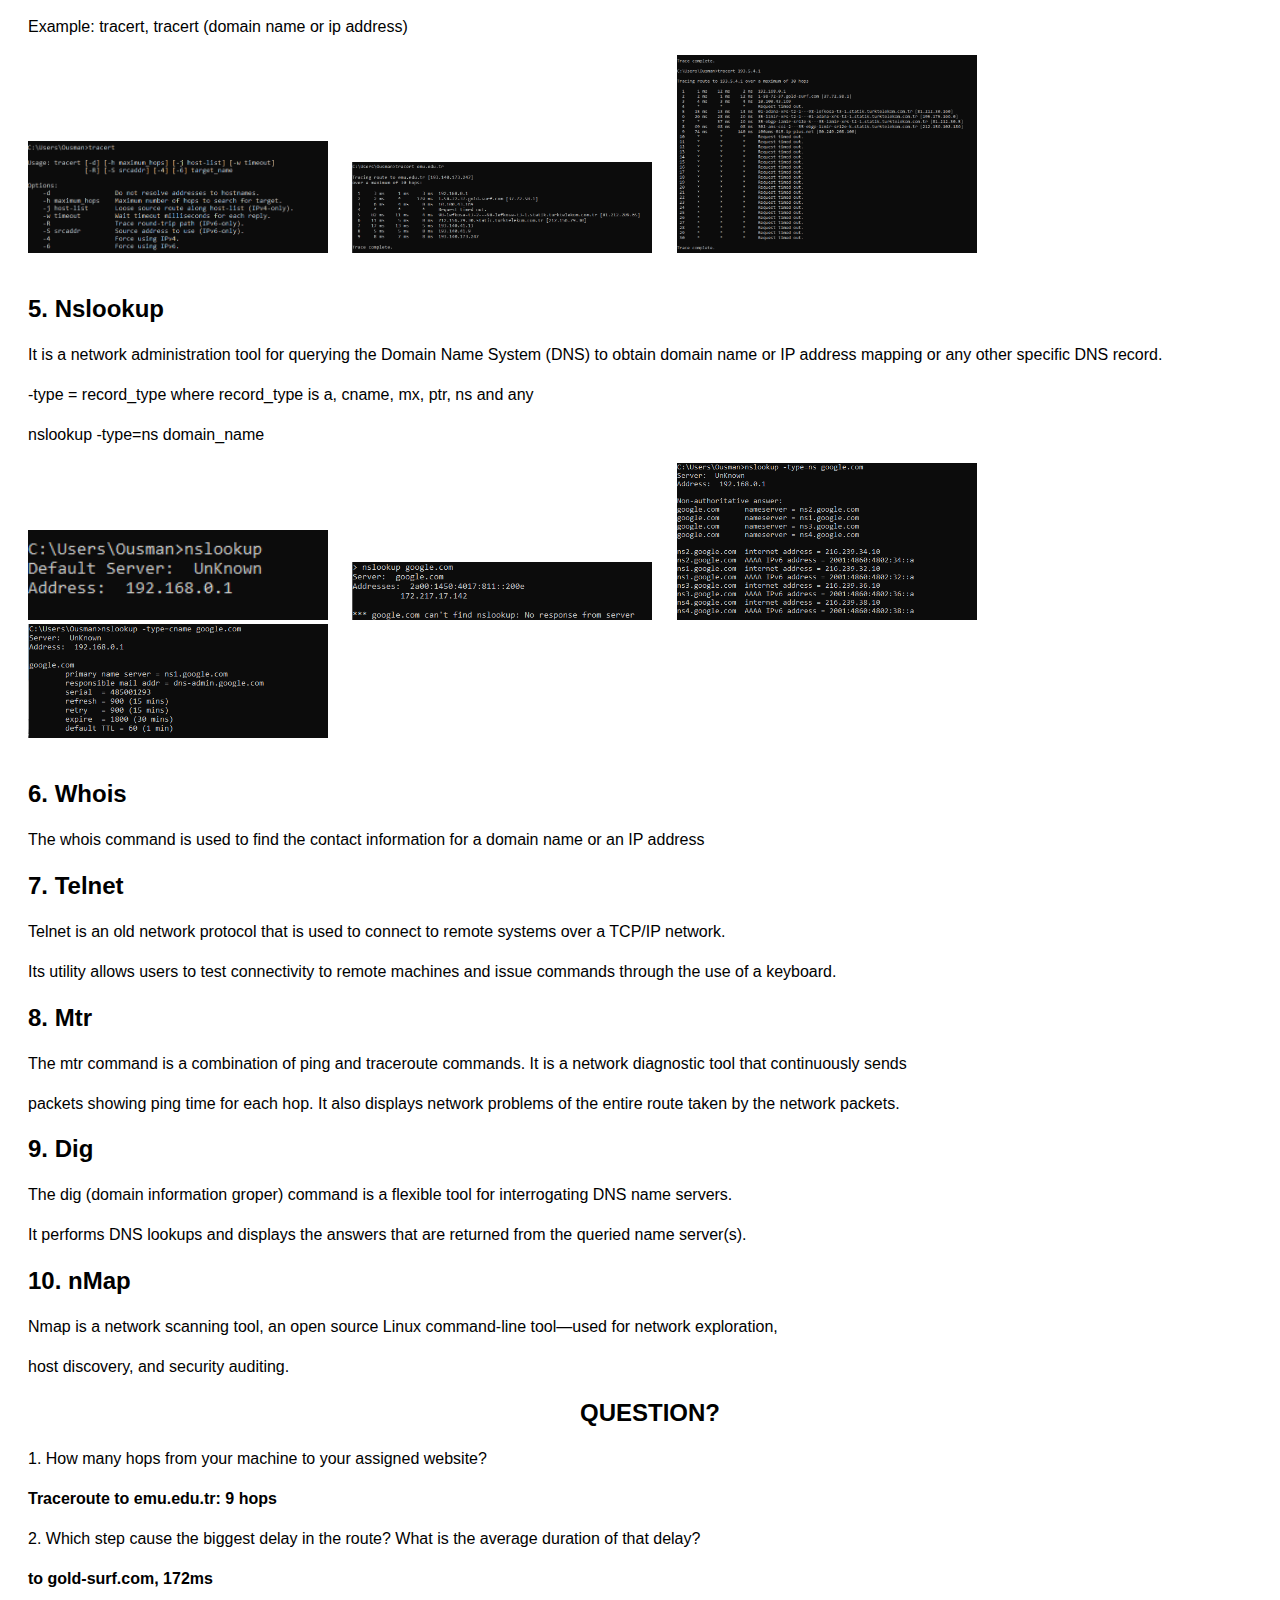
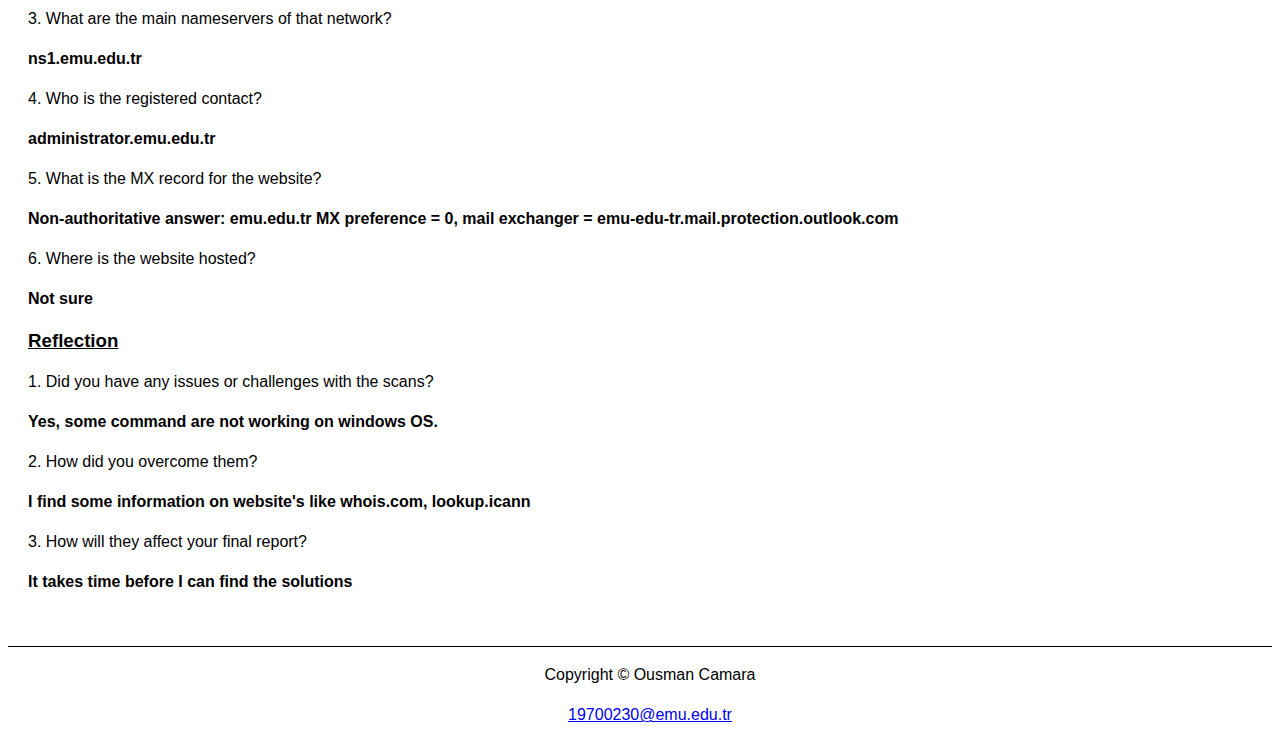
==== commit 87165cd3: "update" ====
--- a/index.html
+++ b/index.html
@@ -24,8 +24,6 @@
           <li class="nli"><a href="lecture4_5.html"> Lecture 4 & 5</a></li>
           <li class="nli"><a href="lecture6_7.html"> Lecture 6 & 7</a></li>
           <li class="nli"><a href="lecture8_9.html"> Lecture 8 & 9</a></li>
-          <li class="nli"><a href="lecture10_11.html"> Lecture 10 & 11</a></li>
-
       </ul>
   </div>
 
--- a/style.css
+++ b/style.css
@@ -1,6 +1,6 @@
 body{
     background-color: #fff;
-    font-family: Arial, Helvetica, sans-serif;
+    font-family: 'Segoe UI', Tahoma, Geneva, Verdana, sans-serif;
 }
 
 .header{
@@ -26,6 +26,7 @@
 
 table {
   border-collapse: collapse;
+  width: 80%;
 }
 
 table, th, td {
@@ -78,9 +79,9 @@
    color: #fff;
    text-decoration: none;
    font-weight: bold;
-   margin-left: 3px;
+   margin-left: 5px;
    background-color: darkslategrey;
-   padding: 15px 40px 15px 40px;
+   padding: 15px 55px 15px 55px;
       
 }
 
